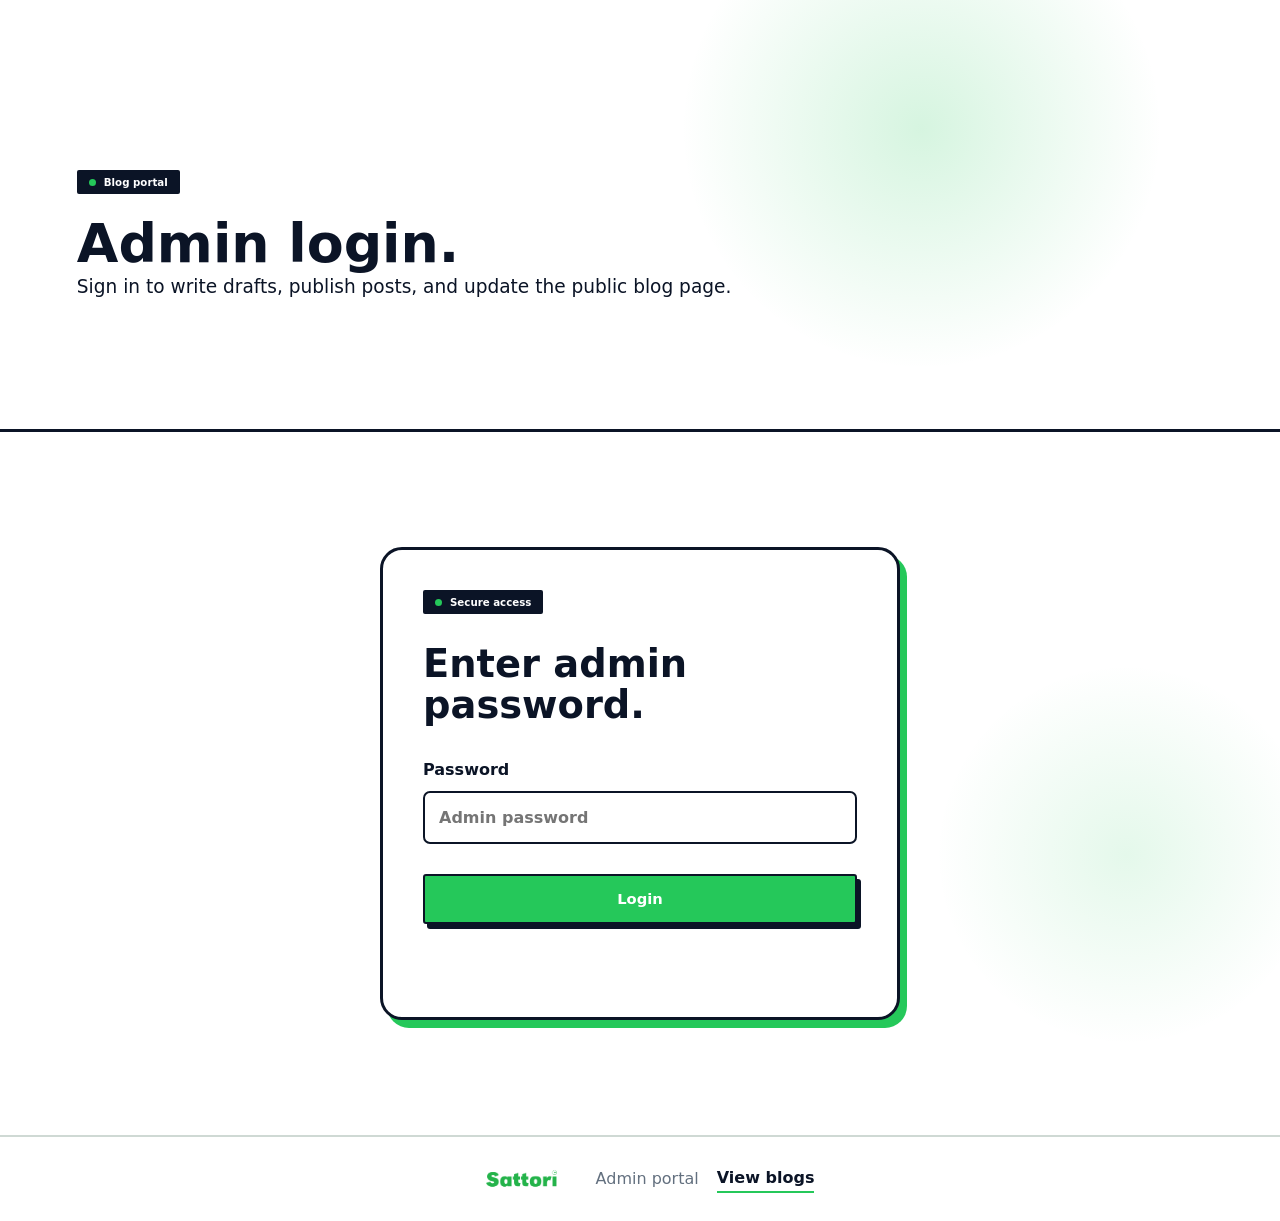
==== admin.html @ 93beddd1 "Add files via upload" ====
<!doctype html>
<html lang="en">
  <head>
    <meta charset="UTF-8" />
    <meta name="viewport" content="width=device-width, initial-scale=1.0" />
    <title>Blog admin | Sattori Brand Awakening</title>
    <meta
      name="description"
      content="Write, draft, and publish Sattori blog posts from a simple local admin portal."
    />
    <link rel="stylesheet" href="styles.css" />
  </head>
  <body>
    <main class="admin-main">
      <section class="page-hero admin-hero">
        <div>
          <p class="eyebrow">Blog portal</p>
          <h1>Admin login.</h1>
          <p>
            Sign in to write drafts, publish posts, and update the public blog page.
          </p>
        </div>
      </section>

      <section class="section admin-login-section" data-admin-login-panel>
        <form class="admin-login" data-admin-login-form>
          <span class="section-kicker">Secure access</span>
          <h2>Enter admin password.</h2>
          <label>
            <span>Password</span>
            <input name="password" type="password" placeholder="Admin password" autocomplete="current-password" required />
          </label>
          <button class="button primary" type="submit">Login</button>
          <p data-login-message aria-live="polite"></p>
        </form>
      </section>

      <section class="section admin-shell" data-admin-content hidden>
        <form class="admin-editor" data-blog-admin-form>
          <input type="hidden" name="id" />
          <div class="field-grid">
            <label>
              <span>Title</span>
              <input name="title" type="text" placeholder="Blog title" required />
            </label>
            <label>
              <span>Category</span>
              <select name="category" required>
                <option value="marketing">Marketing mastery</option>
                <option value="brand">Personal brand building</option>
                <option value="journal">Nidhi's journal entries</option>
              </select>
            </label>
          </div>
          <label>
            <span>Excerpt</span>
            <textarea name="excerpt" rows="4" placeholder="Short summary for the blog card" required></textarea>
          </label>
          <label>
            <span>Full blog</span>
            <textarea name="body" rows="9" placeholder="Write the full blog here. Use blank lines for paragraphs." required></textarea>
          </label>
          <div class="admin-actions">
            <button class="button secondary" type="submit" name="status" value="draft">Save draft</button>
            <button class="button primary" type="submit" name="status" value="published">Publish</button>
            <button class="text-link" type="button" data-blog-reset>Clear form</button>
          </div>
          <p data-admin-message aria-live="polite"></p>
        </form>

        <aside class="admin-panel">
          <div class="section-heading compact">
            <span class="section-kicker">Published and drafts</span>
            <h2>Manage posts.</h2>
            <p>Published posts appear on the public blog page. Drafts stay here until you publish them.</p>
            <button class="text-link" type="button" data-admin-logout>Logout</button>
          </div>
          <div class="admin-post-list" data-admin-posts></div>
        </aside>
      </section>
    </main>

    <footer class="admin-footer">
      <a class="brand-mark footer-brand" href="index.html" aria-label="Sattori home">
        <img src="assets/sattori-green-logo.png" alt="Sattori" />
      </a>
      <span>Admin portal</span>
      <a href="blogs.html">View blogs</a>
    </footer>

    <script src="script.js"></script>
  </body>
</html>
---- styles.css ----
:root {
  --green-950: #0b271d;
  --green-900: #123728;
  --green-800: #164734;
  --green-700: #1e5b43;
  --green-500: #4f8b65;
  --green-100: #e7f1e9;
  --sage: #f3f7f0;
  --white: #ffffff;
  --ink: #13231c;
  --muted: #63736b;
  --line: #dce8df;
  --gold: #b69b5f;
  --shadow: 0 24px 70px rgba(11, 39, 29, 0.13);
  --radius: 8px;
}

* {
  box-sizing: border-box;
}

[hidden] {
  display: none !important;
}

html {
  scroll-behavior: smooth;
}

body {
  margin: 0;
  font-family:
    Inter, ui-sans-serif, system-ui, -apple-system, BlinkMacSystemFont, "Segoe UI",
    sans-serif;
  color: var(--ink);
  background: var(--white);
  line-height: 1.6;
}

img,
svg {
  max-width: 100%;
}

a {
  color: inherit;
  text-decoration: none;
}

button,
input,
select,
textarea {
  font: inherit;
}

.site-header {
  position: sticky;
  top: 0;
  z-index: 20;
  display: flex;
  align-items: center;
  justify-content: space-between;
  min-height: 76px;
  padding: 14px clamp(20px, 5vw, 64px);
  background: rgba(255, 255, 255, 0.86);
  border-bottom: 1px solid rgba(220, 232, 223, 0.8);
  backdrop-filter: blur(18px);
}

.brand-mark {
  display: inline-flex;
  align-items: center;
  width: 172px;
  min-width: 172px;
}

.brand-mark img {
  display: block;
  width: 100%;
  height: auto;
}

.site-nav {
  display: flex;
  align-items: center;
  gap: 24px;
  color: var(--green-900);
  font-size: 0.95rem;
  font-weight: 650;
}

.site-nav a {
  padding: 8px 0;
}

.site-nav a[aria-current="page"] {
  color: var(--green-500);
}

.nav-cta {
  padding: 10px 16px !important;
  color: var(--white);
  background: var(--green-800);
  border-radius: var(--radius);
}

.menu-toggle {
  display: none;
  width: 42px;
  height: 42px;
  border: 1px solid var(--line);
  background: var(--white);
  border-radius: var(--radius);
}

.menu-toggle span {
  display: block;
  width: 18px;
  height: 2px;
  margin: 4px auto;
  background: var(--green-900);
}

.full-bleed {
  position: relative;
  min-height: calc(100vh - 76px);
  overflow: hidden;
}

.hero {
  display: grid;
  align-items: center;
  padding: clamp(72px, 10vw, 128px) clamp(20px, 6vw, 80px);
  color: var(--white);
}

.hero-media {
  position: absolute;
  inset: 0;
  z-index: -2;
  background:
    linear-gradient(90deg, rgba(11, 39, 29, 0.94), rgba(18, 55, 40, 0.7), rgba(18, 55, 40, 0.22)),
    url("https://images.unsplash.com/photo-1497366754035-f200968a6e72?auto=format&fit=crop&w=1800&q=85") center/cover;
}

.hero-media::after {
  content: "";
  position: absolute;
  inset: 0;
  background-image:
    linear-gradient(rgba(255, 255, 255, 0.06) 1px, transparent 1px),
    linear-gradient(90deg, rgba(255, 255, 255, 0.06) 1px, transparent 1px);
  background-size: 70px 70px;
  mask-image: linear-gradient(90deg, rgba(0, 0, 0, 0.8), transparent);
}

.hero-content {
  width: min(780px, 100%);
}

.eyebrow,
.section-kicker {
  display: inline-flex;
  color: var(--green-500);
  text-transform: uppercase;
  letter-spacing: 0.12em;
  font-size: 0.76rem;
  font-weight: 800;
}

.hero .eyebrow {
  color: #cde5d1;
}

h1,
h2,
h3,
p {
  margin-top: 0;
}

h1,
h2,
h3 {
  line-height: 1.05;
  letter-spacing: 0;
  color: var(--green-950);
}

.hero h1 {
  max-width: 820px;
  margin: 18px 0 22px;
  color: var(--white);
  font-size: clamp(3rem, 7vw, 7rem);
}

.hero-copy {
  max-width: 680px;
  color: #e6f1e8;
  font-size: clamp(1.08rem, 2vw, 1.35rem);
}

.hero-actions,
.button-row {
  display: flex;
  flex-wrap: wrap;
  gap: 12px;
  margin-top: 28px;
}

.button {
  display: inline-flex;
  align-items: center;
  justify-content: center;
  min-height: 46px;
  padding: 12px 18px;
  border: 1px solid transparent;
  border-radius: var(--radius);
  font-weight: 800;
  cursor: pointer;
  transition: transform 180ms ease, background 180ms ease, border-color 180ms ease;
}

.button:hover {
  transform: translateY(-2px);
}

.button.primary {
  color: var(--white);
  background: var(--green-800);
}

.hero .button.primary {
  background: #dfeedd;
  color: var(--green-950);
}

.button.secondary {
  color: var(--green-900);
  background: var(--white);
  border-color: var(--line);
}

.hero .button.secondary {
  color: var(--white);
  background: rgba(255, 255, 255, 0.08);
  border-color: rgba(255, 255, 255, 0.36);
}

.hero-card {
  position: absolute;
  right: clamp(20px, 6vw, 80px);
  bottom: clamp(20px, 6vw, 70px);
  width: min(320px, calc(100% - 40px));
  padding: 22px;
  color: var(--green-950);
  background: rgba(255, 255, 255, 0.9);
  border: 1px solid rgba(255, 255, 255, 0.72);
  border-radius: var(--radius);
  box-shadow: var(--shadow);
}

.nsm-lockup {
  display: flex;
  gap: 6px;
  font-size: 2.8rem;
  font-weight: 900;
  letter-spacing: 0;
}

.highlight-s {
  color: var(--green-500);
  font-family: Georgia, serif;
}

.hero-card p {
  margin: 8px 0 4px;
  font-weight: 800;
}

.hero-card small {
  color: var(--muted);
}

.section {
  padding: clamp(70px, 9vw, 118px) clamp(20px, 6vw, 80px);
}

.muted {
  background: var(--sage);
}

.two-column {
  display: grid;
  grid-template-columns: minmax(0, 0.9fr) minmax(0, 1.1fr);
  gap: clamp(32px, 6vw, 86px);
  align-items: start;
}

.section h2,
.page-hero h1 {
  margin: 12px 0 0;
  font-size: clamp(2.2rem, 4.8vw, 4.7rem);
}

.rich-copy {
  color: #31483d;
  font-size: 1.08rem;
}

.section-heading {
  width: min(870px, 100%);
  margin-bottom: 36px;
}

.section-heading.compact {
  width: min(760px, 100%);
}

.section-heading p {
  color: var(--muted);
  font-size: 1.08rem;
}

.pillar-grid,
.audience-grid,
.blog-grid,
.experience-grid,
.format-grid {
  display: grid;
  grid-template-columns: repeat(4, minmax(0, 1fr));
  gap: 16px;
}

.pillar,
.blog-card,
.experience-grid article,
.format-grid article,
.article-card {
  padding: 24px;
  background: var(--white);
  border: 1px solid var(--line);
  border-radius: var(--radius);
  box-shadow: 0 10px 32px rgba(11, 39, 29, 0.05);
}

.pillar span,
.service-row span {
  color: var(--gold);
  font-weight: 900;
}

.pillar h3,
.experience-grid h3,
.blog-card h3 {
  margin: 18px 0 10px;
  font-size: 1.35rem;
}

.pillar p,
.blog-card p,
.experience-grid p,
.article-card p,
.format-grid p,
.service-row p,
.service-row li {
  color: var(--muted);
}

.audience-grid {
  grid-template-columns: repeat(3, minmax(0, 1fr));
}

.audience-card {
  min-height: 142px;
  padding: 20px;
  text-align: left;
  color: var(--green-950);
  background: var(--white);
  border: 1px solid var(--line);
  border-radius: var(--radius);
  cursor: pointer;
}

.audience-card strong,
.audience-card span {
  display: block;
}

.audience-card span {
  margin-top: 10px;
  color: var(--muted);
}

.audience-card.active {
  color: var(--white);
  background: var(--green-800);
  border-color: var(--green-800);
}

.audience-card.active span {
  color: #dcece1;
}

.audience-detail {
  margin-top: 20px;
  padding: 28px;
  color: var(--white);
  background: var(--green-950);
  border-radius: var(--radius);
}

.audience-detail h3 {
  margin: 10px 0 0;
  color: var(--white);
  font-size: clamp(1.5rem, 3vw, 2.5rem);
}

.workshop-section {
  background: linear-gradient(180deg, var(--white), var(--sage));
}

.workshop-panel {
  display: grid;
  grid-template-columns: minmax(0, 0.9fr) minmax(0, 1.1fr);
  gap: 34px;
  padding: clamp(28px, 5vw, 54px);
  background: var(--green-950);
  border-radius: var(--radius);
  box-shadow: var(--shadow);
}

.workshop-panel h2,
.workshop-panel h3,
.workshop-panel p,
.workshop-panel li,
.workshop-panel blockquote {
  color: var(--white);
}

.workshop-panel blockquote {
  margin: 28px 0 0;
  padding-left: 18px;
  border-left: 4px solid var(--gold);
  font-size: 1.55rem;
  font-family: Georgia, serif;
}

.learn-list ul {
  padding-left: 20px;
}

.format-tabs {
  display: flex;
  flex-wrap: wrap;
  gap: 10px;
  margin-top: 22px;
}

.format-tab,
.filter,
.text-link {
  border: 1px solid var(--line);
  color: var(--green-900);
  background: var(--white);
  border-radius: var(--radius);
  cursor: pointer;
  font-weight: 800;
}

.format-tab,
.filter {
  padding: 10px 15px;
}

.format-tab.active,
.filter.active {
  color: var(--white);
  background: var(--green-800);
  border-color: var(--green-800);
}

.format-copy {
  display: flex;
  gap: 16px;
  margin-top: 14px;
  padding: 18px;
  background: var(--white);
  border: 1px solid var(--line);
  border-radius: var(--radius);
}

.proof-stack p {
  margin: 0 0 12px;
  padding: 18px;
  background: var(--white);
  border-left: 4px solid var(--green-500);
  border-radius: var(--radius);
  box-shadow: 0 10px 28px rgba(11, 39, 29, 0.05);
}

.founder-section {
  display: grid;
  grid-template-columns: minmax(280px, 0.85fr) minmax(0, 1.15fr);
  gap: clamp(32px, 6vw, 80px);
  align-items: center;
}

.founder-image {
  min-height: 620px;
  margin: 0;
  overflow: hidden;
  background: var(--green-100);
  border-radius: var(--radius);
  box-shadow: var(--shadow);
}

.founder-image img {
  display: block;
  width: 100%;
  height: 620px;
  object-fit: cover;
  object-position: center 28%;
}

.founder-copy p {
  color: var(--muted);
  font-size: 1.05rem;
}

.stat-grid {
  display: grid;
  grid-template-columns: repeat(2, minmax(0, 1fr));
  gap: 12px;
  margin-top: 26px;
}

.stat-grid span {
  padding: 18px;
  background: var(--sage);
  border: 1px solid var(--line);
  border-radius: var(--radius);
}

.stat-grid strong {
  display: block;
  color: var(--green-800);
  font-size: 1.55rem;
}

.logo-strip {
  display: flex;
  flex-wrap: wrap;
  gap: 12px;
}

.logo-strip span {
  flex: 1 1 120px;
  display: grid;
  place-items: center;
  min-height: 76px;
  color: var(--green-900);
  background: var(--sage);
  border: 1px solid var(--line);
  border-radius: var(--radius);
  font-weight: 900;
}

.testimonial-marquee {
  overflow: hidden;
  margin-top: 24px;
  border: 1px solid var(--line);
  border-radius: var(--radius);
}

.testimonial-track {
  display: flex;
  width: max-content;
  animation: marquee 26s linear infinite;
}

.testimonial-track blockquote {
  width: min(520px, 86vw);
  margin: 0;
  padding: 24px;
  color: var(--green-950);
  border-right: 1px solid var(--line);
}

.testimonial-track cite {
  display: block;
  margin-top: 10px;
  color: var(--muted);
  font-style: normal;
}

@keyframes marquee {
  from {
    transform: translateX(0);
  }
  to {
    transform: translateX(-50%);
  }
}

.experience-grid {
  grid-template-columns: repeat(3, minmax(0, 1fr));
}

.experience-grid article span {
  font-size: 1.7rem;
}

.center-action {
  display: flex;
  justify-content: center;
  margin-top: 26px;
}

.community-cta,
.writer-corner,
.newsletter-band {
  display: flex;
  align-items: center;
  justify-content: space-between;
  gap: 28px;
  background: var(--green-950);
  color: var(--white);
}

.community-cta h2,
.community-cta p,
.writer-corner h2,
.writer-corner p,
.newsletter-band h2,
.newsletter-band p {
  color: var(--white);
}

.blog-grid {
  grid-template-columns: repeat(3, minmax(0, 1fr));
}

.blog-card span,
.article-card span {
  color: var(--green-500);
  font-size: 0.78rem;
  font-weight: 900;
  text-transform: uppercase;
  letter-spacing: 0.08em;
}

.site-footer {
  padding: 54px clamp(20px, 6vw, 80px) 28px;
  color: #dcece1;
  background: var(--green-950);
}

.footer-newsletter {
  display: grid;
  grid-template-columns: 0.8fr 1.2fr;
  gap: 24px;
  align-items: center;
  margin-bottom: 42px;
  padding-bottom: 36px;
  border-bottom: 1px solid rgba(255, 255, 255, 0.18);
}

.footer-newsletter h2 {
  color: var(--white);
  font-size: clamp(2rem, 4vw, 3.8rem);
}

form {
  display: grid;
  gap: 12px;
}

input,
select,
textarea {
  width: 100%;
  min-height: 48px;
  padding: 12px 14px;
  color: var(--green-950);
  background: var(--white);
  border: 1px solid var(--line);
  border-radius: var(--radius);
}

textarea {
  min-height: 140px;
  resize: vertical;
}

.footer-grid {
  display: grid;
  grid-template-columns: 1.4fr repeat(3, 1fr);
  gap: 32px;
}

.footer-grid h3,
.footer-grid strong {
  color: var(--white);
}

.footer-grid a,
.footer-grid p {
  display: block;
  margin-bottom: 9px;
  color: #dcece1;
}

.footer-brand {
  display: inline-flex;
  padding: 8px 10px;
  background: var(--white);
  border-radius: var(--radius);
}

.footer-bottom {
  display: flex;
  justify-content: space-between;
  gap: 18px;
  margin-top: 38px;
  padding-top: 20px;
  border-top: 1px solid rgba(255, 255, 255, 0.18);
  color: #bed4c5;
  font-size: 0.9rem;
}

.page-hero {
  min-height: 68vh;
  display: grid;
  align-items: end;
  padding: clamp(90px, 12vw, 150px) clamp(20px, 6vw, 80px) clamp(54px, 8vw, 90px);
  background:
    linear-gradient(90deg, rgba(11, 39, 29, 0.92), rgba(11, 39, 29, 0.5)),
    url("https://images.unsplash.com/photo-1551836022-d5d88e9218df?auto=format&fit=crop&w=1800&q=85") center/cover;
}

.blogs-hero {
  background:
    linear-gradient(90deg, rgba(11, 39, 29, 0.92), rgba(11, 39, 29, 0.52)),
    url("https://images.unsplash.com/photo-1499750310107-5fef28a66643?auto=format&fit=crop&w=1800&q=85") center/cover;
}

.page-hero > div {
  width: min(960px, 100%);
}

.page-hero h1,
.page-hero p {
  color: var(--white);
}

.page-hero p:not(.eyebrow) {
  max-width: 760px;
  font-size: 1.16rem;
}

.service-stack {
  display: grid;
  gap: 18px;
}

.service-row {
  display: grid;
  grid-template-columns: minmax(220px, 0.8fr) minmax(0, 1.2fr);
  gap: 28px;
  padding: 28px;
  border: 1px solid var(--line);
  border-radius: var(--radius);
}

.service-row h3 {
  margin-top: 10px;
  font-size: clamp(1.6rem, 3vw, 2.4rem);
}

.format-grid {
  grid-template-columns: repeat(4, minmax(0, 1fr));
}

.recommendation-slider {
  position: relative;
  min-height: 270px;
  overflow: hidden;
  background: var(--sage);
  border: 1px solid var(--line);
  border-radius: var(--radius);
}

.recommendation {
  position: absolute;
  inset: 0;
  display: grid;
  align-content: center;
  padding: clamp(24px, 5vw, 54px);
  opacity: 0;
  transform: translateX(20px);
  transition: opacity 240ms ease, transform 240ms ease;
}

.recommendation.active {
  opacity: 1;
  transform: translateX(0);
}

.recommendation p {
  max-width: 900px;
  font-size: clamp(1.3rem, 3vw, 2.3rem);
  line-height: 1.22;
  color: var(--green-950);
  font-family: Georgia, serif;
}

.recommendation strong,
.recommendation span {
  display: block;
}

.recommendation span {
  color: var(--muted);
}

.slider-controls {
  position: absolute;
  right: 18px;
  bottom: 18px;
  display: flex;
  gap: 8px;
}

.slider-controls button {
  width: 42px;
  aspect-ratio: 1;
  border: 1px solid var(--line);
  color: var(--green-900);
  background: var(--white);
  border-radius: 50%;
  cursor: pointer;
  font-size: 1.6rem;
}

.contact-panel {
  display: grid;
  grid-template-columns: minmax(0, 0.85fr) minmax(0, 1.15fr);
  gap: 34px;
}

.contact-form {
  padding: 26px;
  background: var(--sage);
  border: 1px solid var(--line);
  border-radius: var(--radius);
}

.contact-form label {
  display: grid;
  gap: 7px;
  color: var(--green-900);
  font-weight: 800;
}

.blog-controls {
  padding-bottom: 0;
}

.filter-row {
  display: flex;
  flex-wrap: wrap;
  gap: 10px;
}

.article-list {
  display: grid;
  gap: 18px;
}

.article-card {
  padding: clamp(24px, 4vw, 42px);
}

.article-card h2 {
  margin: 10px 0 14px;
  font-size: clamp(1.8rem, 3.6vw, 3.2rem);
}

.text-link {
  padding: 10px 0;
  border: 0;
  border-bottom: 2px solid var(--green-500);
  border-radius: 0;
}

.article-more {
  display: none;
  margin-top: 18px;
}

.article-card.expanded .article-more {
  display: block;
}

.article-card.hidden {
  display: none;
}

.newsletter-band {
  display: grid;
  grid-template-columns: 0.9fr 1.1fr;
}

.reveal {
  opacity: 0;
  transform: translateY(18px);
  transition: opacity 500ms ease, transform 500ms ease;
}

.reveal.is-visible {
  opacity: 1;
  transform: translateY(0);
}

@media (max-width: 980px) {
  .site-nav {
    position: fixed;
    inset: 76px 14px auto;
    display: none;
    flex-direction: column;
    align-items: stretch;
    padding: 18px;
    background: var(--white);
    border: 1px solid var(--line);
    border-radius: var(--radius);
    box-shadow: var(--shadow);
  }

  .site-nav.open {
    display: flex;
  }

  .menu-toggle {
    display: block;
  }

  .hero-card {
    position: static;
    margin-top: 42px;
  }

  .two-column,
  .workshop-panel,
  .founder-section,
  .service-row,
  .contact-panel,
  .footer-newsletter,
  .newsletter-band {
    grid-template-columns: 1fr;
  }

  .pillar-grid,
  .audience-grid,
  .blog-grid,
  .experience-grid,
  .format-grid,
  .footer-grid {
    grid-template-columns: repeat(2, minmax(0, 1fr));
  }

  .founder-image {
    min-height: 440px;
  }

  .founder-image img {
    height: 440px;
  }
}

@media (max-width: 640px) {
  .hero h1 {
    font-size: clamp(2.7rem, 15vw, 4.4rem);
  }

  .section h2,
  .page-hero h1 {
    font-size: clamp(2rem, 11vw, 3.2rem);
  }

  .pillar-grid,
  .audience-grid,
  .blog-grid,
  .experience-grid,
  .format-grid,
  .footer-grid,
  .stat-grid {
    grid-template-columns: 1fr;
  }

  .community-cta,
  .writer-corner {
    align-items: flex-start;
    flex-direction: column;
  }

  .footer-bottom,
  .format-copy {
    flex-direction: column;
  }

  .button {
    width: 100%;
  }

  .hero-actions,
  .button-row {
    width: 100%;
  }
}

/* Sattori reference theme */
:root {
  --green-950: #071223;
  --green-900: #0b1426;
  --green-800: #22b84a;
  --green-700: #18a840;
  --green-500: #25c85a;
  --green-100: #e9fbef;
  --sage: #effbf3;
  --ink: #0b1426;
  --muted: #63707f;
  --line: #cfd9d4;
  --gold: #25c85a;
  --shadow: 10px 12px 0 rgba(34, 184, 74, 0.92);
  --radius: 22px;
}

body {
  background:
    radial-gradient(circle at 7% 26%, rgba(255, 220, 72, 0.18), transparent 95px),
    radial-gradient(circle at 93% 18%, rgba(37, 200, 90, 0.12), transparent 150px),
    radial-gradient(circle at 88% 70%, rgba(37, 200, 90, 0.12), transparent 190px),
    #fff;
}

.site-header {
  min-height: 58px;
  padding: 8px clamp(18px, 7vw, 110px);
  background: rgba(255, 255, 255, 0.94);
  border-bottom: 1px solid #e8eee9;
}

.brand-mark {
  width: 118px;
  min-width: 118px;
}

.site-nav {
  gap: 22px;
  color: var(--ink);
  font-size: 0.86rem;
  font-weight: 750;
  text-transform: none;
}

.quick-path {
  display: grid;
  grid-template-columns: repeat(2, minmax(0, 1fr));
  gap: 18px;
  padding: 0 clamp(20px, 9vw, 150px) clamp(48px, 7vw, 84px);
  background: #fff;
}

.quick-path article,
.masterclass-cards article {
  padding: 26px;
  background: #fff;
  border: 4px solid var(--ink);
  border-radius: 24px;
  box-shadow: 8px 9px 0 var(--green-500);
}

.quick-path .dark {
  color: #fff;
  background: var(--ink);
}

.quick-path span,
.masterclass-cards span {
  display: inline-flex;
  padding: 7px 10px;
  color: #fff;
  background: var(--green-500);
  border-radius: 999px;
  font-size: 0.68rem;
  font-weight: 950;
}

.quick-path h3,
.masterclass-cards h3 {
  margin: 16px 0 10px;
  font-size: clamp(1.4rem, 2.5vw, 2.2rem);
}

.quick-path .dark h3,
.quick-path .dark p {
  color: #fff;
}

.logo-ticker {
  display: grid;
  grid-template-columns: repeat(6, minmax(0, 1fr));
  gap: 12px;
  padding: 24px clamp(20px, 9vw, 150px) 58px;
  color: var(--muted);
  background: #fff;
  border-bottom: 1px solid #e8eee9;
}

.logo-ticker span {
  display: grid;
  place-items: center;
  min-height: 96px;
  padding: 12px;
  text-align: center;
  font-weight: 900;
  background: #fff;
  border: 1px solid #e8eee9;
  border-radius: 14px;
}

.logo-ticker img {
  display: block;
  max-width: 150px;
  max-height: 58px;
  object-fit: contain;
}

.logo-ticker strong {
  display: block;
  margin-top: 8px;
  color: var(--muted);
  font-size: 0.72rem;
  line-height: 1.1;
}

.masterclass-cards {
  display: grid;
  grid-template-columns: repeat(3, minmax(0, 1fr));
  gap: 16px;
  margin: 0 0 28px;
}

.nav-cta,
.button.primary {
  color: #fff;
  background: var(--green-500);
  border: 2px solid var(--ink);
  box-shadow: 4px 5px 0 var(--ink);
}

.button.secondary {
  color: var(--ink);
  background: #fff;
  border: 2px solid var(--ink);
  box-shadow: 4px 5px 0 var(--green-500);
}

.button {
  min-height: 42px;
  padding: 11px 18px;
  border-radius: 3px;
  font-size: 0.92rem;
  text-transform: none;
  letter-spacing: 0;
}

.button:hover {
  transform: translate(-1px, -2px);
}

.hero {
  min-height: calc(100vh - 58px);
  grid-template-columns: minmax(0, 1fr) minmax(280px, 430px);
  gap: clamp(30px, 6vw, 86px);
  align-items: center;
  padding: clamp(58px, 9vw, 110px) clamp(20px, 9vw, 150px) clamp(60px, 8vw, 96px);
  color: var(--ink);
}

.hero-media {
  background:
    radial-gradient(circle at 72% 28%, rgba(37, 200, 90, 0.18), transparent 230px),
    radial-gradient(circle at 5% 70%, rgba(255, 221, 88, 0.16), transparent 130px),
    #fff;
}

.hero-media::after {
  display: none;
}

.hero-content {
  width: min(640px, 100%);
}

.eyebrow,
.section-kicker {
  align-items: center;
  gap: 8px;
  width: fit-content;
  padding: 7px 12px;
  color: #fff;
  background: var(--ink);
  border-radius: 2px;
  font-size: 0.64rem;
  line-height: 1;
  letter-spacing: 0;
  text-transform: none;
}

.eyebrow::before,
.section-kicker::before {
  content: "";
  width: 7px;
  aspect-ratio: 1;
  background: var(--green-500);
  border-radius: 50%;
}

.hero .eyebrow {
  color: #fff;
}

h1,
h2,
h3 {
  color: var(--ink);
  font-weight: 850;
  letter-spacing: 0;
  text-transform: none;
}

p {
  font-size: clamp(1rem, 0.4vw + 0.92rem, 1.12rem);
  line-height: 1.65;
}

.hero h1 {
  max-width: 620px;
  margin: 18px 0 18px;
  color: var(--ink);
  font-size: clamp(3.4rem, 7vw, 6.4rem);
  line-height: 0.96;
}

.hero h1 span,
.section h2 em,
.page-hero h1 span {
  display: inline-block;
  color: var(--green-500);
  font-style: italic;
}

.hero-copy {
  max-width: 560px;
  color: var(--muted);
  font-size: clamp(1.08rem, 0.7vw + 0.95rem, 1.28rem);
  line-height: 1.58;
}

.hero .button.primary {
  color: #fff;
  background: var(--ink);
}

.hero .button.secondary {
  color: var(--ink);
  background: #fff;
  border-color: var(--ink);
}

.hero-card {
  position: relative;
  right: auto;
  bottom: auto;
  width: min(420px, 100%);
  min-height: 520px;
  justify-self: end;
  align-self: center;
  padding: 0;
  overflow: hidden;
  color: #fff;
  background:
    radial-gradient(circle at 52% 35%, rgba(255, 255, 255, 0.95) 0 8%, rgba(37, 200, 90, 0.46) 9% 17%, transparent 18%),
    radial-gradient(circle at 52% 35%, rgba(37, 200, 90, 0.32), transparent 42%),
    linear-gradient(135deg, #fff 0 31%, #eafbf0 31% 47%, #25c85a 47% 49%, #071223 49% 100%);
  border: 6px solid var(--ink);
  border-radius: 24px;
  box-shadow: var(--shadow);
}

.hero-card::before {
  content: "BRAND AWAKENING";
  position: absolute;
  left: 18px;
  bottom: 76px;
  padding: 8px 12px;
  color: #fff;
  background: var(--green-500);
  border-radius: 2px;
  font-size: 0.64rem;
  font-weight: 950;
  letter-spacing: 0.02em;
}

.hero-card::after {
  content: "CLARITY OVER NOISE";
  position: absolute;
  right: 20px;
  top: 22px;
  width: min-content;
  color: var(--ink);
  font-size: clamp(2.8rem, 5vw, 4.7rem);
  font-weight: 950;
  line-height: 0.88;
  text-transform: uppercase;
}

.nsm-lockup {
  position: absolute;
  left: 18px;
  bottom: 24px;
  max-width: 270px;
  font-size: 2.15rem;
  line-height: 1;
  text-transform: uppercase;
}

.awakening-copy span,
.highlight-s {
  color: var(--green-500);
  font-family: inherit;
}

.hero-card p,
.hero-card small {
  display: none;
}

.section {
  padding: clamp(66px, 9vw, 124px) clamp(20px, 9vw, 150px);
}

.intro-section,
.trust-section,
.insights-preview {
  background: #fff;
}

.muted,
.workshop-section,
.experiences-section,
.blog-controls {
  background: var(--sage);
}

.section h2,
.page-hero h1 {
  font-size: clamp(2.1rem, 4.2vw, 4.3rem);
  line-height: 1.04;
}

.rich-copy,
.founder-copy p,
.section-heading p {
  color: var(--muted);
  line-height: 1.65;
}

.pillar,
.blog-card,
.experience-grid article,
.format-grid article,
.article-card,
.audience-card,
.format-copy,
.proof-stack p,
.service-row,
.contact-form,
.recommendation-slider {
  border: 3px solid var(--ink);
  border-radius: var(--radius);
  box-shadow: 7px 8px 0 var(--green-500);
}

.pillar,
.blog-card,
.experience-grid article,
.format-grid article,
.article-card {
  background: #fff;
}

.pillar:nth-child(even),
.blog-card:nth-child(even),
.experience-grid article:nth-child(even),
.format-grid article:nth-child(even) {
  color: #fff;
  background: var(--ink);
}

.pillar:nth-child(even) h3,
.pillar:nth-child(even) p,
.blog-card:nth-child(even) h3,
.blog-card:nth-child(even) p,
.experience-grid article:nth-child(even) h3,
.experience-grid article:nth-child(even) p,
.format-grid article:nth-child(even) strong,
.format-grid article:nth-child(even) p {
  color: #fff;
}

.pillar span,
.service-row span,
.blog-card span,
.article-card span {
  color: var(--green-500);
}

.audience-card {
  min-height: 150px;
  background: #fff;
  box-shadow: none;
}

.audience-card.active,
.format-tab.active,
.filter.active {
  color: #fff;
  background: var(--ink);
  border-color: var(--ink);
  box-shadow: 5px 6px 0 var(--green-500);
}

.audience-detail,
.workshop-panel,
.community-cta,
.writer-corner,
.newsletter-band,
.site-footer {
  background:
    radial-gradient(circle at 92% 5%, rgba(37, 200, 90, 0.22), transparent 180px),
    var(--ink);
}

.audience-detail,
.workshop-panel {
  border: 3px solid var(--ink);
  box-shadow: 8px 9px 0 var(--green-500);
}

.workshop-panel blockquote {
  color: #fff;
  border-left-color: var(--green-500);
}

.format-tab,
.filter {
  border: 2px solid var(--ink);
  border-radius: 3px;
  color: var(--ink);
  text-transform: uppercase;
  font-size: 0.74rem;
}

.proof-stack p {
  border-left: 0;
}

.founder-image {
  min-height: 610px;
  border: 5px solid var(--ink);
  border-radius: 24px;
  box-shadow: 10px 12px 0 var(--green-500);
}

.stat-grid span,
.logo-strip span {
  background: var(--green-100);
  border: 2px solid #bcecca;
  border-radius: 16px;
}

.testimonial-marquee {
  border-block: 3px solid var(--ink);
  border-inline: 0;
  border-radius: 0;
  background: #fff;
}

.testimonial-track blockquote {
  border-right: 3px solid var(--ink);
}

.community-cta {
  text-align: center;
}

.community-cta,
.writer-corner,
.newsletter-band {
  border-radius: 0;
}

.site-footer {
  color: #d7dee7;
}

.footer-brand {
  width: 130px;
  min-width: 130px;
  padding: 7px 9px;
}

.footer-grid a,
.footer-grid p,
.footer-bottom {
  color: #d7dee7;
}

.page-hero {
  min-height: 74vh;
  align-items: center;
  background:
    radial-gradient(circle at 72% 30%, rgba(37, 200, 90, 0.19), transparent 240px),
    #fff;
  border-bottom: 3px solid var(--ink);
}

.page-hero h1,
.page-hero p {
  color: var(--ink);
}

.page-hero .eyebrow {
  color: #fff;
}

.service-row {
  background: #fff;
}

.recommendation-slider {
  background: #fff;
}

.recommendation p {
  color: var(--ink);
  font-family: inherit;
  font-weight: 750;
  text-transform: none;
}

.slider-controls button {
  border: 2px solid var(--ink);
  color: var(--ink);
  background: var(--green-500);
}

.contact-panel {
  background: #fff;
}

.contact-form {
  background: var(--sage);
}

input,
select,
textarea {
  border: 2px solid var(--ink);
  border-radius: 7px;
}

.text-link {
  color: var(--ink);
  border-bottom: 3px solid var(--green-500);
}

@media (max-width: 980px) {
  .brand-mark {
    width: 112px;
    min-width: 112px;
  }

  .hero {
    grid-template-columns: 1fr;
  }

  .quick-path,
  .masterclass-cards,
  .logo-ticker {
    grid-template-columns: repeat(2, minmax(0, 1fr));
  }

  .hero-card {
    justify-self: start;
    min-height: 440px;
  }

  .site-nav {
    background: #fff;
    border: 3px solid var(--ink);
  }
}

@media (max-width: 640px) {
  .site-header {
    padding-inline: 16px;
  }

  .hero h1 {
    font-size: clamp(3rem, 14vw, 4.4rem);
  }

  .hero-card {
    width: 100%;
    min-height: 390px;
  }

  .quick-path,
  .masterclass-cards,
  .logo-ticker {
    grid-template-columns: 1fr;
  }

  .section h2,
  .page-hero h1 {
    font-size: clamp(2rem, 9vw, 3.1rem);
  }
}

/* Header sizing */
.site-header {
  min-height: 100px;
}

.brand-mark {
  width: 160px;
  min-width: 160px;
}

@media (max-width: 980px) {
  .site-nav {
    inset: 100px 14px auto;
  }
}

/* App-style homepage preview */
.app-preview {
  display: grid;
  grid-template-rows: auto 1fr auto auto auto;
  gap: 16px;
  padding: 22px;
  background:
    radial-gradient(circle at 50% 38%, rgba(255, 255, 255, 0.98) 0 10%, rgba(37, 200, 90, 0.38) 11% 24%, transparent 25%),
    radial-gradient(circle at 50% 38%, rgba(37, 200, 90, 0.25), transparent 44%),
    linear-gradient(145deg, #ffffff 0 34%, #eafbf0 34% 52%, #25c85a 52% 54%, #071223 54% 100%);
}

.founder-hero-card {
  padding: 0;
  background: var(--green-100);
}

.founder-hero-card::before,
.founder-hero-card::after {
  display: none;
}

.founder-hero-card img {
  display: block;
  width: 100%;
  height: 100%;
  min-height: 520px;
  object-fit: cover;
  object-position: center 28%;
}

.founder-hero-label {
  position: absolute;
  left: 18px;
  right: 18px;
  bottom: 18px;
  padding: 14px;
  color: #fff;
  background: var(--ink);
  border: 2px solid var(--green-500);
  border-radius: 12px;
  box-shadow: 5px 6px 0 var(--green-500);
}

.founder-hero-label span,
.founder-hero-label strong {
  display: block;
}

.founder-hero-label span {
  color: var(--green-500);
  font-size: 0.68rem;
  font-weight: 950;
  text-transform: none;
}

.founder-hero-label strong {
  margin-top: 4px;
  font-size: 1.45rem;
  line-height: 1;
  text-transform: none;
}

.app-preview::after {
  content: "";
}

.preview-top,
.preview-score,
.preview-modules,
.clarity-orb,
.app-preview .nsm-lockup {
  position: relative;
  z-index: 2;
}

.preview-top {
  display: flex;
  align-items: start;
  justify-content: space-between;
  gap: 14px;
  color: var(--ink);
}

.preview-top span,
.preview-score span {
  padding: 7px 10px;
  color: #fff;
  background: var(--green-500);
  border: 2px solid var(--ink);
  border-radius: 999px;
  font-size: 0.62rem;
  font-weight: 950;
  text-transform: uppercase;
}

.preview-top strong {
  max-width: 150px;
  font-size: 1.15rem;
  line-height: 1;
  text-align: right;
  text-transform: uppercase;
}

.clarity-orb {
  place-self: center;
  width: min(190px, 50vw);
  aspect-ratio: 1;
  border: 3px solid var(--ink);
  border-radius: 50%;
  background:
    radial-gradient(circle at 50% 50%, #fff 0 18%, #25c85a 19% 28%, #eafbf0 29% 45%, transparent 46%),
    repeating-conic-gradient(from 0deg, rgba(7, 18, 35, 0.92) 0 8deg, transparent 8deg 18deg);
  box-shadow: 0 0 0 14px rgba(37, 200, 90, 0.12);
}

.preview-score {
  display: flex;
  align-items: end;
  justify-content: space-between;
}

.preview-score strong {
  color: #fff;
  font-size: 3.5rem;
  line-height: 0.8;
}

.preview-modules {
  display: grid;
  grid-template-columns: repeat(2, minmax(0, 1fr));
  gap: 8px;
}

.preview-modules span {
  padding: 10px;
  color: var(--ink);
  background: #fff;
  border: 2px solid var(--ink);
  border-radius: 7px;
  font-size: 0.68rem;
  font-weight: 950;
  text-transform: uppercase;
}

.app-preview .nsm-lockup {
  left: auto;
  bottom: auto;
  color: #fff;
}

.impact-dashboard {
  display: grid;
  grid-template-columns: repeat(3, minmax(0, 1fr));
  gap: 16px;
  margin-bottom: 24px;
}

.impact-dashboard article {
  padding: 24px;
  color: var(--ink);
  background: var(--green-100);
  border: 3px solid var(--ink);
  border-radius: var(--radius);
  box-shadow: 7px 8px 0 var(--green-500);
}

.impact-dashboard strong {
  display: block;
  color: var(--green-500);
  font-size: clamp(2.6rem, 5vw, 4.8rem);
  line-height: 0.9;
}

.impact-dashboard span {
  display: block;
  margin-top: 12px;
  color: var(--muted);
}

.admin-main {
  min-height: calc(100vh - 86px);
}

.admin-hero {
  min-height: 48vh;
}

.admin-footer {
  display: flex;
  flex-wrap: wrap;
  align-items: center;
  justify-content: center;
  gap: 14px 18px;
  min-height: 86px;
  padding: 18px clamp(20px, 5vw, 64px);
  color: var(--muted);
  background: #fff;
  border-top: 2px solid var(--line);
}

.admin-footer .footer-brand {
  width: 112px;
  min-width: 112px;
}

.admin-footer a:not(.brand-mark) {
  color: var(--ink);
  font-weight: 800;
  border-bottom: 2px solid var(--green-500);
}

.admin-login-section {
  display: grid;
  place-items: center;
}

.admin-login {
  width: min(520px, 100%);
  padding: clamp(24px, 4vw, 40px);
  background: #fff;
  border: 3px solid var(--ink);
  border-radius: var(--radius);
  box-shadow: 7px 8px 0 var(--green-500);
}

.admin-login h2 {
  margin: 18px 0 20px;
  font-size: clamp(1.8rem, 3vw, 2.8rem);
  line-height: 1.05;
}

.admin-login label {
  display: grid;
  gap: 8px;
  margin-bottom: 18px;
  font-weight: 800;
}

.admin-login [data-login-message] {
  min-height: 1.5em;
  margin: 14px 0 0;
  color: #b42318;
}

.admin-shell {
  display: grid;
  grid-template-columns: minmax(0, 1.05fr) minmax(320px, 0.95fr);
  gap: clamp(24px, 4vw, 52px);
  align-items: start;
}

.admin-editor,
.admin-panel,
.admin-post {
  border: 3px solid var(--ink);
  border-radius: var(--radius);
  box-shadow: 7px 8px 0 var(--green-500);
}

.admin-editor,
.admin-panel {
  padding: clamp(22px, 3vw, 34px);
  background: #fff;
}

.field-grid {
  display: grid;
  grid-template-columns: repeat(2, minmax(0, 1fr));
  gap: 16px;
}

.admin-editor label {
  display: grid;
  gap: 8px;
  margin-bottom: 16px;
  color: var(--ink);
  font-weight: 800;
}

.admin-editor label span {
  font-size: 0.92rem;
}

.admin-editor textarea {
  resize: vertical;
}

.admin-actions,
.admin-post-actions {
  display: flex;
  flex-wrap: wrap;
  gap: 12px;
  align-items: center;
}

.admin-post-list {
  display: grid;
  gap: 18px;
}

.admin-post {
  display: grid;
  gap: 18px;
  padding: 20px;
  background: var(--sage);
  box-shadow: 5px 6px 0 var(--green-500);
}

.admin-post span {
  display: block;
  margin-bottom: 8px;
  color: var(--green-500);
  font-size: 0.82rem;
  font-weight: 850;
}

.admin-post h3 {
  margin-bottom: 8px;
  font-size: clamp(1.25rem, 1.4vw, 1.7rem);
  line-height: 1.15;
}

.admin-post p,
.admin-empty,
[data-admin-message] {
  color: var(--muted);
}

.danger-link {
  color: #b42318;
}

.live-posts {
  display: contents;
}

@media (max-width: 980px) {
  .impact-dashboard {
    grid-template-columns: repeat(2, minmax(0, 1fr));
  }

  .admin-shell,
  .field-grid {
    grid-template-columns: 1fr;
  }
}

@media (max-width: 640px) {
  .app-preview {
    min-height: 500px;
  }

  .founder-hero-card img {
    min-height: 500px;
  }

  .impact-dashboard {
    grid-template-columns: 1fr;
  }
}
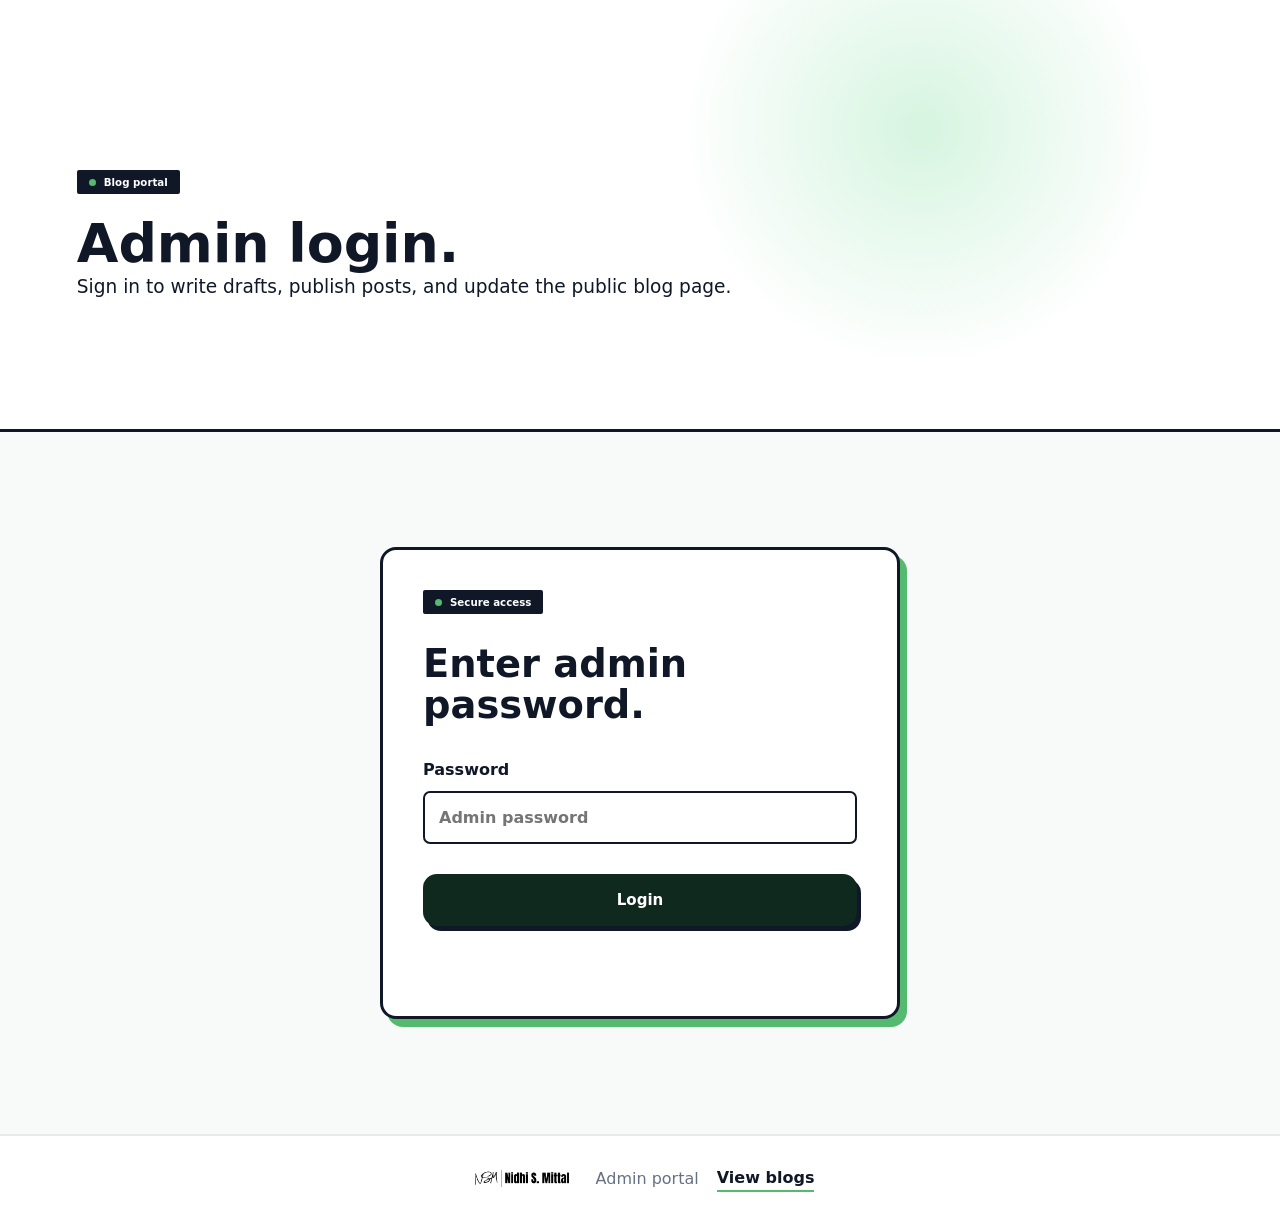
==== commit c70acecb: "Add files via upload" ====
--- a/admin.html
+++ b/admin.html
@@ -81,8 +81,8 @@
     </main>
 
     <footer class="admin-footer">
-      <a class="brand-mark footer-brand" href="index.html" aria-label="Sattori home">
-        <img src="assets/sattori-green-logo.png" alt="Sattori" />
+      <a class="brand-mark footer-brand" href="index.html" aria-label="Nidhi S Mittal home">
+        <img src="assets/nidhi-s-mittal-logo.png" alt="Nidhi S Mittal" />
       </a>
       <span>Admin portal</span>
       <a href="blogs.html">View blogs</a>
--- a/styles.css
+++ b/styles.css
@@ -524,6 +524,19 @@
   object-position: center 28%;
 }
 
+.founder-image figcaption {
+  padding: 18px 20px;
+  color: var(--ink);
+  background: #ffffff;
+  border-top: 1px solid rgba(10, 18, 35, 0.1);
+  font-size: 0.86rem;
+  font-weight: 900;
+  letter-spacing: 0.08em;
+  line-height: 1.45;
+  text-align: center;
+  text-transform: uppercase;
+}
+
 .founder-copy p {
   color: var(--muted);
   font-size: 1.05rem;
@@ -619,8 +632,7 @@
 }
 
 .community-cta,
-.writer-corner,
-.newsletter-band {
+.writer-corner {
   display: flex;
   align-items: center;
   justify-content: space-between;
@@ -632,9 +644,7 @@
 .community-cta h2,
 .community-cta p,
 .writer-corner h2,
-.writer-corner p,
-.newsletter-band h2,
-.newsletter-band p {
+.writer-corner p {
   color: var(--white);
 }
 
@@ -906,11 +916,6 @@
 
 .article-card.hidden {
   display: none;
-}
-
-.newsletter-band {
-  display: grid;
-  grid-template-columns: 0.9fr 1.1fr;
 }
 
 .reveal {
@@ -956,8 +961,7 @@
   .founder-section,
   .service-row,
   .contact-panel,
-  .footer-newsletter,
-  .newsletter-band {
+  .footer-newsletter {
     grid-template-columns: 1fr;
   }
 
@@ -1448,7 +1452,6 @@
 .workshop-panel,
 .community-cta,
 .writer-corner,
-.newsletter-band,
 .site-footer {
   background:
     radial-gradient(circle at 92% 5%, rgba(37, 200, 90, 0.22), transparent 180px),
@@ -1509,8 +1512,7 @@
 }
 
 .community-cta,
-.writer-corner,
-.newsletter-band {
+.writer-corner {
   border-radius: 0;
 }
 
@@ -2019,3 +2021,5360 @@
     grid-template-columns: 1fr;
   }
 }
+
+/* Editorial homepage hero */
+body:has(.hero#home) .site-header {
+  position: fixed;
+  inset: 0 0 auto;
+  z-index: 40;
+  min-height: 104px;
+  padding: 16px clamp(26px, 7vw, 148px);
+  background: #ffffff;
+  border-bottom: 1px solid #e8eee9;
+  backdrop-filter: none;
+}
+
+body:has(.hero#home) .brand-mark {
+  width: 210px;
+  min-width: 210px;
+}
+
+body:has(.hero#home) .brand-mark img {
+  filter: none;
+}
+
+body:has(.hero#home) .site-nav {
+  gap: clamp(24px, 2.7vw, 44px);
+  color: #071223;
+  font-size: clamp(1rem, 1.1vw, 1.22rem);
+  font-weight: 900;
+  text-shadow: none;
+}
+
+body:has(.hero#home) .site-nav a[aria-current="page"] {
+  color: var(--green-500);
+}
+
+body:has(.hero#home) .nav-cta {
+  min-height: 64px;
+  padding: 18px 32px !important;
+  color: #ffffff;
+  background: var(--green-500);
+  border: 4px solid #071223;
+  border-radius: 999px;
+  box-shadow: 0 10px 0 #071223;
+  line-height: 1;
+}
+
+.hero#home {
+  min-height: 100vh;
+  display: flex;
+  align-items: flex-end;
+  isolation: isolate;
+  padding: clamp(140px, 18vh, 210px) clamp(24px, 3.8vw, 46px) clamp(34px, 7vh, 78px);
+  color: #ffffff;
+  background: #06293a;
+}
+
+.hero#home .hero-media {
+  z-index: 0;
+  background:
+    linear-gradient(90deg, rgba(2, 22, 34, 0.98) 0%, rgba(5, 48, 64, 0.86) 36%, rgba(5, 48, 64, 0.36) 66%, rgba(4, 21, 30, 0.68) 100%),
+    radial-gradient(circle at 56% 8%, rgba(255, 255, 255, 0.2), transparent 22rem),
+    linear-gradient(135deg, #042233, #085468 52%, #06141e);
+}
+
+.hero#home .hero-media::after {
+  display: block;
+  background:
+    linear-gradient(180deg, rgba(0, 0, 0, 0.04), rgba(0, 0, 0, 0.58)),
+    linear-gradient(90deg, rgba(0, 0, 0, 0.58), transparent 48%);
+  mask-image: none;
+}
+
+.hero#home .hero-content {
+  position: relative;
+  z-index: 2;
+  width: min(720px, 100%);
+}
+
+.hero#home .eyebrow,
+.hero#home .hero-copy,
+.hero#home .hero-actions {
+  display: none;
+}
+
+.hero#home h1 {
+  max-width: 540px;
+  margin: 0;
+  color: #ffffff;
+  font-family: Georgia, "Times New Roman", serif;
+  font-size: clamp(3.8rem, 8.5vw, 8.9rem);
+  font-weight: 800;
+  line-height: 0.82;
+  letter-spacing: 0;
+  text-shadow: 0 5px 26px rgba(0, 0, 0, 0.44);
+}
+
+.hero#home h1 span {
+  display: block;
+  color: #ffffff;
+  font-style: normal;
+}
+
+.hero#home .founder-hero-card {
+  position: absolute;
+  inset: 0;
+  z-index: 1;
+  width: 100%;
+  min-height: 100%;
+  border: 0;
+  border-radius: 0;
+  box-shadow: none;
+  background: transparent;
+}
+
+.hero#home .founder-hero-card img {
+  position: absolute;
+  right: clamp(0px, 4vw, 58px);
+  bottom: 0;
+  width: auto;
+  height: 100%;
+  min-height: 100vh;
+  max-width: none;
+  object-fit: contain;
+  object-position: center bottom;
+  filter: saturate(0.9) contrast(1.04) brightness(0.82);
+  mask-image: linear-gradient(90deg, transparent 0%, #000 20%, #000 100%);
+}
+
+.hero#home .founder-hero-card::before {
+  content: "";
+  display: block;
+  position: absolute;
+  inset: 0;
+  background:
+    linear-gradient(90deg, rgba(3, 21, 32, 0.98) 0%, rgba(5, 51, 67, 0.82) 24%, rgba(5, 51, 67, 0.22) 62%, rgba(4, 17, 25, 0.42) 100%),
+    linear-gradient(180deg, rgba(0, 0, 0, 0.18), rgba(0, 0, 0, 0.7));
+}
+
+.hero#home .founder-hero-card::after,
+.hero#home .founder-hero-label {
+  display: none;
+}
+
+.hero-aspect-slider {
+  position: absolute;
+  right: clamp(22px, 4vw, 58px);
+  bottom: clamp(34px, 7vh, 78px);
+  z-index: 3;
+  display: grid;
+  grid-template-columns: auto minmax(240px, 330px);
+  gap: 16px;
+  align-items: end;
+  color: #ffffff;
+}
+
+.awakening-emoji {
+  display: grid;
+  place-items: center;
+  width: clamp(72px, 8vw, 112px);
+  aspect-ratio: 1;
+  font-size: clamp(2.4rem, 4.6vw, 4.2rem);
+  line-height: 1;
+  background:
+    radial-gradient(circle at 32% 22%, rgba(255, 255, 255, 0.95), rgba(255, 255, 255, 0.08) 34%, transparent 68%),
+    rgba(255, 255, 255, 0.12);
+  border: 1px solid rgba(255, 255, 255, 0.32);
+  border-radius: 999px;
+  box-shadow: 0 24px 58px rgba(0, 0, 0, 0.32);
+  backdrop-filter: blur(18px);
+}
+
+.aspect-slides {
+  position: relative;
+  min-height: 218px;
+  overflow: hidden;
+  border: 1px solid rgba(255, 255, 255, 0.28);
+  border-radius: 22px;
+  background:
+    linear-gradient(145deg, rgba(255, 255, 255, 0.18), rgba(255, 255, 255, 0.06)),
+    rgba(5, 22, 31, 0.54);
+  box-shadow: 0 24px 72px rgba(0, 0, 0, 0.34);
+  backdrop-filter: blur(20px);
+}
+
+.aspect-slide {
+  position: absolute;
+  inset: 0;
+  display: grid;
+  align-content: end;
+  padding: 22px;
+  opacity: 0;
+  transform: translateX(34px);
+  transition: opacity 520ms ease, transform 520ms ease;
+}
+
+.aspect-slide.active {
+  opacity: 1;
+  transform: translateX(0);
+}
+
+.aspect-slide span {
+  width: fit-content;
+  margin-bottom: 12px;
+  padding: 7px 10px;
+  color: #06293a;
+  background: rgba(255, 255, 255, 0.86);
+  border-radius: 999px;
+  font-size: 0.68rem;
+  font-weight: 950;
+}
+
+.aspect-slide h2 {
+  margin-bottom: 10px;
+  color: #ffffff;
+  font-family: Georgia, "Times New Roman", serif;
+  font-size: clamp(1.35rem, 1.7vw, 1.9rem);
+  line-height: 1;
+}
+
+.aspect-slide p {
+  margin: 0;
+  color: rgba(255, 255, 255, 0.78);
+  font-size: 0.9rem;
+  line-height: 1.45;
+}
+
+.aspect-dots {
+  grid-column: 2;
+  display: flex;
+  gap: 7px;
+  margin-top: -4px;
+}
+
+.aspect-dots span {
+  width: 24px;
+  height: 4px;
+  background: rgba(255, 255, 255, 0.28);
+  border-radius: 999px;
+  transition: width 320ms ease, background 320ms ease;
+}
+
+.aspect-dots span.active {
+  width: 44px;
+  background: #ffffff;
+}
+
+body:has(.hero#home) .quick-path {
+  padding-top: clamp(42px, 6vw, 76px);
+}
+
+@media (max-width: 980px) {
+  body:has(.hero#home) .site-header {
+    min-height: 92px;
+  }
+
+  body:has(.hero#home) .menu-toggle {
+    display: block;
+    border-color: #d7e0dc;
+    background: #ffffff;
+    border-radius: 999px;
+  }
+
+  body:has(.hero#home) .menu-toggle span {
+    background: #071223;
+  }
+
+  body:has(.hero#home) .site-nav {
+    inset: 92px 14px auto;
+    color: var(--ink);
+    text-shadow: none;
+  }
+
+  body:has(.hero#home) .nav-cta {
+    color: #ffffff;
+  }
+
+  .hero#home {
+    padding-top: 160px;
+  }
+
+  .hero-aspect-slider {
+    right: 22px;
+    bottom: 26px;
+    grid-template-columns: 1fr;
+    width: min(330px, calc(100% - 44px));
+  }
+
+  .awakening-emoji {
+    justify-self: end;
+    width: 74px;
+  }
+
+  .aspect-dots {
+    grid-column: 1;
+  }
+}
+
+@media (max-width: 640px) {
+  body:has(.hero#home) .brand-mark {
+    width: 146px;
+    min-width: 146px;
+  }
+
+  .hero#home {
+    min-height: 100vh;
+    padding: 128px 22px 260px;
+  }
+
+  .hero#home h1 {
+    font-size: clamp(3.6rem, 16vw, 5.4rem);
+    max-width: 340px;
+  }
+
+  .hero#home .founder-hero-card img {
+    right: -120px;
+    object-position: center bottom;
+    opacity: 0.48;
+  }
+
+  .hero-aspect-slider {
+    left: 22px;
+    right: 22px;
+    bottom: 28px;
+    width: auto;
+  }
+
+  .aspect-slides {
+    min-height: 188px;
+    border-radius: 18px;
+  }
+
+  .aspect-slide {
+    padding: 18px;
+  }
+
+  .aspect-slide h2 {
+    font-size: 1.28rem;
+  }
+
+  .aspect-slide p {
+    font-size: 0.84rem;
+  }
+}
+
+/* Interactive proof band */
+.interactive-proof {
+  display: grid;
+  grid-template-columns: 1fr;
+  gap: 0;
+  background: #ffffff;
+  border-block: 1px solid #e8eee9;
+}
+
+.proof-panel {
+  position: relative;
+  min-height: 360px;
+  padding: clamp(28px, 5vw, 70px);
+  overflow: hidden;
+  isolation: isolate;
+}
+
+.proof-panel::before {
+  content: "";
+  position: absolute;
+  inset: 0;
+  z-index: -1;
+  opacity: 0.95;
+}
+
+.worked-with::before {
+  background:
+    radial-gradient(circle at 8% 22%, rgba(37, 200, 90, 0.1), transparent 180px),
+    radial-gradient(circle at 92% 80%, rgba(37, 200, 90, 0.08), transparent 220px),
+    #ffffff;
+}
+
+.worked-with {
+  min-height: clamp(310px, 34vw, 420px);
+  padding: clamp(22px, 3vw, 34px) clamp(20px, 7vw, 96px) clamp(38px, 5vw, 70px);
+  text-align: center;
+}
+
+.institution-badge {
+  display: inline-flex;
+  align-items: center;
+  justify-content: center;
+  gap: 12px;
+  min-height: 44px;
+  margin-inline: auto;
+  padding: 10px 24px;
+  color: #ffffff;
+  background: #071223;
+  border: 1px solid rgba(255, 255, 255, 0.28);
+  box-shadow: 6px 7px 0 var(--green-500);
+  font-size: 0.78rem;
+  font-weight: 950;
+  letter-spacing: 0.08em;
+  line-height: 1;
+  text-transform: uppercase;
+}
+
+.institution-badge::before {
+  content: "✦";
+  display: inline-flex;
+  color: var(--green-500);
+  font-size: 0.95rem;
+  line-height: 1;
+  animation: badgeIconMove 1.8s ease-in-out infinite;
+}
+
+.trusted-line {
+  display: grid;
+  grid-template-columns: minmax(24px, 1fr) auto minmax(24px, 1fr);
+  gap: 18px;
+  align-items: center;
+  max-width: 620px;
+  margin: clamp(32px, 4vw, 46px) auto 0;
+}
+
+.trusted-line span {
+  height: 1px;
+  background: linear-gradient(90deg, transparent, #dfe7e9, transparent);
+}
+
+.trusted-line p {
+  margin: 0;
+  color: #a3abb6;
+  font-size: 0.72rem;
+  font-weight: 850;
+  letter-spacing: 0.42em;
+  text-transform: uppercase;
+  white-space: nowrap;
+}
+
+.institution-logos {
+  position: relative;
+  display: flex;
+  align-items: center;
+  min-height: clamp(150px, 16vw, 210px);
+  margin-top: clamp(16px, 3vw, 34px);
+  overflow: hidden;
+  mask-image: linear-gradient(90deg, transparent, #000 8%, #000 92%, transparent);
+}
+
+.institution-logo-track {
+  display: flex;
+  align-items: center;
+  gap: clamp(34px, 6vw, 92px);
+  width: max-content;
+  min-width: 200%;
+  animation: institutionNamesMove 24s linear infinite;
+}
+
+.logo-item,
+.logo-spark {
+  position: relative;
+  display: inline-flex;
+  color: #071223;
+}
+
+.logo-item {
+  align-items: center;
+  min-height: 46px;
+  text-decoration: underline;
+  text-decoration-color: transparent;
+  text-decoration-thickness: 0.09em;
+  text-underline-offset: 0.16em;
+  font-size: clamp(1.55rem, 2.6vw, 2.9rem);
+  font-weight: 500;
+  line-height: 1;
+  white-space: nowrap;
+  cursor: pointer;
+}
+
+.logo-item:hover,
+.logo-item:focus-visible {
+  font-weight: 950;
+  text-decoration-color: var(--green-500);
+}
+
+.logo-dxc {
+  font-family: Inter, ui-sans-serif, system-ui, sans-serif;
+  font-weight: 850;
+}
+
+.logo-dxc::after {
+  content: "";
+  position: absolute;
+  left: 0;
+  right: 0;
+  bottom: 0;
+  height: 7px;
+  background: var(--green-500);
+  opacity: 0;
+  z-index: -1;
+}
+
+.logo-dxc:hover::after,
+.logo-dxc:focus-visible::after,
+.logo-dxc:active::after {
+  opacity: 1;
+}
+
+.logo-toyota {
+  font-family: Georgia, "Times New Roman", serif;
+}
+
+.logo-british {
+  font-weight: 650;
+}
+
+.logo-masters {
+  font-style: italic;
+}
+
+.logo-hult {
+  font-family: Inter, ui-sans-serif, system-ui, sans-serif;
+  font-weight: 780;
+  letter-spacing: 0.14em;
+}
+
+.logo-spark {
+  color: #9ff3bd;
+  font-size: clamp(1rem, 1.8vw, 1.6rem);
+  animation: sparklePulse 2.8s ease-in-out infinite;
+}
+
+.logo-ghosts {
+  position: absolute;
+  inset: 0;
+  z-index: -1;
+  display: flex;
+  align-items: end;
+  overflow: hidden;
+  color: #071223;
+  opacity: 0.08;
+  pointer-events: none;
+}
+
+.logo-ghost-track {
+  display: flex;
+  width: max-content;
+  min-width: 200%;
+  animation: proofMarquee 28s linear infinite;
+}
+
+.logo-ghost-track span {
+  padding-inline: 42px;
+  font-size: clamp(2.8rem, 6vw, 6rem);
+  white-space: nowrap;
+}
+
+@keyframes proofMarquee {
+  from {
+    transform: translateX(0);
+  }
+
+  to {
+    transform: translateX(-50%);
+  }
+}
+
+@keyframes institutionNamesMove {
+  from {
+    transform: translateX(0);
+  }
+
+  to {
+    transform: translateX(-50%);
+  }
+}
+
+@keyframes sparklePulse {
+  0%,
+  100% {
+    opacity: 0.42;
+    transform: scale(0.8) rotate(0deg);
+  }
+
+  50% {
+    opacity: 1;
+    transform: scale(1.12) rotate(18deg);
+  }
+}
+
+@keyframes badgeIconMove {
+  0%,
+  100% {
+    opacity: 0.72;
+    transform: translateX(-2px) rotate(0deg) scale(0.9);
+  }
+
+  50% {
+    opacity: 1;
+    transform: translateX(3px) rotate(18deg) scale(1.12);
+  }
+}
+
+@media (prefers-reduced-motion: reduce) {
+  .logo-spark,
+  .institution-logo-track,
+  .logo-ghost-track,
+  .institution-badge::before {
+    animation: none;
+  }
+}
+
+@media (max-width: 900px) {
+  .proof-panel {
+    min-height: 300px;
+  }
+}
+
+@media (max-width: 640px) {
+  .proof-panel {
+    padding: 28px 22px 42px;
+  }
+
+  .trusted-line {
+    grid-template-columns: 1fr;
+    gap: 10px;
+  }
+
+  .trusted-line p {
+    letter-spacing: 0.22em;
+    white-space: normal;
+  }
+
+  .institution-badge {
+    padding-inline: 18px;
+    font-size: 0.68rem;
+  }
+
+}
+
+/* Narrative shift cards */
+.narrative-shift {
+  scroll-margin-top: 110px;
+  padding: clamp(64px, 8vw, 108px) clamp(20px, 7vw, 96px) clamp(74px, 9vw, 120px);
+  background: #ffffff;
+}
+
+.narrative-heading {
+  display: grid;
+  justify-items: center;
+  text-align: center;
+  margin-bottom: clamp(42px, 5vw, 70px);
+}
+
+.narrative-heading > span {
+  display: inline-flex;
+  align-items: center;
+  justify-content: center;
+  min-height: 36px;
+  padding: 9px 28px;
+  color: #ffffff;
+  background: var(--green-500);
+  border: 3px solid #071223;
+  box-shadow: 5px 6px 0 #071223;
+  font-size: 0.78rem;
+  font-weight: 950;
+  letter-spacing: 0.06em;
+  text-transform: uppercase;
+  transform: rotate(2deg);
+}
+
+.narrative-heading > a {
+  display: inline-flex;
+  align-items: center;
+  justify-content: center;
+  min-height: 36px;
+  padding: 9px 28px;
+  color: #ffffff;
+  background: var(--green-500);
+  border: 3px solid #071223;
+  box-shadow: 5px 6px 0 #071223;
+  font-size: 0.78rem;
+  font-weight: 950;
+  letter-spacing: 0.06em;
+  text-transform: uppercase;
+  transform: rotate(2deg);
+}
+
+.narrative-heading h2 {
+  max-width: 850px;
+  margin: 26px 0 0;
+  color: #071223;
+  font-size: clamp(2.3rem, 5vw, 4.5rem);
+  line-height: 0.92;
+  text-transform: uppercase;
+}
+
+.narrative-heading em {
+  display: block;
+  color: var(--green-500);
+  font-style: italic;
+  text-decoration: underline;
+  text-decoration-thickness: 0.07em;
+  text-underline-offset: 0.08em;
+}
+
+.narrative-cards {
+  display: grid;
+  grid-template-columns: repeat(3, minmax(0, 1fr));
+  gap: clamp(20px, 3vw, 42px);
+  max-width: 1120px;
+  margin-inline: auto;
+}
+
+.narrative-card {
+  display: grid;
+  grid-template-rows: minmax(300px, 1.05fr) auto;
+  min-height: 620px;
+  overflow: hidden;
+  background: #ffffff;
+  border: 3px solid #071223;
+  border-radius: 34px;
+  box-shadow: 7px 8px 0 rgba(7, 18, 35, 0.12);
+  cursor: pointer;
+}
+
+.narrative-image {
+  min-height: 310px;
+  background-color: #f1f3f2;
+  background-position: center;
+  background-size: cover;
+  filter: grayscale(1);
+}
+
+.strategy-card .narrative-image {
+  background-image:
+    linear-gradient(180deg, rgba(255, 255, 255, 0.08), rgba(255, 255, 255, 0.2)),
+    url("https://images.unsplash.com/photo-1454165804606-c3d57bc86b40?auto=format&fit=crop&w=900&q=80");
+}
+
+.community-card .narrative-image {
+  background-image:
+    linear-gradient(180deg, rgba(255, 255, 255, 0.08), rgba(255, 255, 255, 0.2)),
+    url("https://images.unsplash.com/photo-1529156069898-49953e39b3ac?auto=format&fit=crop&w=900&q=80");
+}
+
+.masterclass-card .narrative-image {
+  background-image:
+    linear-gradient(180deg, rgba(255, 255, 255, 0.08), rgba(255, 255, 255, 0.2)),
+    url("https://images.unsplash.com/photo-1455390582262-044cdead277a?auto=format&fit=crop&w=900&q=80");
+}
+
+.narrative-copy {
+  display: grid;
+  align-content: start;
+  padding: clamp(24px, 3vw, 36px);
+}
+
+.narrative-copy > span {
+  width: fit-content;
+  margin-bottom: 18px;
+  padding: 7px 14px;
+  color: #ffffff;
+  background: var(--green-500);
+  border-radius: 999px;
+  font-size: 0.68rem;
+  font-weight: 950;
+  letter-spacing: 0.06em;
+  line-height: 1;
+  text-transform: uppercase;
+}
+
+.narrative-copy h3 {
+  margin-bottom: 16px;
+  color: #071223;
+  font-size: clamp(1.6rem, 2.2vw, 2.2rem);
+  text-transform: uppercase;
+}
+
+.narrative-copy p {
+  min-height: 118px;
+  margin-bottom: 24px;
+  color: #596474;
+  font-size: 1rem;
+  line-height: 1.55;
+}
+
+.narrative-copy a {
+  display: flex;
+  align-items: center;
+  justify-content: space-between;
+  gap: 16px;
+  padding-top: 20px;
+  border-top: 1px solid #e8eee9;
+  color: #9aa3af;
+  font-size: 0.72rem;
+  font-weight: 900;
+  letter-spacing: 0.11em;
+  text-transform: uppercase;
+}
+
+.narrative-copy b {
+  display: grid;
+  place-items: center;
+  width: 42px;
+  aspect-ratio: 1;
+  color: #ffffff;
+  background: #071223;
+  border-radius: 50%;
+  font-size: 1rem;
+  line-height: 1;
+}
+
+.narrative-card:hover {
+  transform: translateY(-4px);
+  box-shadow: 10px 12px 0 rgba(37, 200, 90, 0.36);
+}
+
+.narrative-card,
+.narrative-copy b {
+  transition: transform 180ms ease, box-shadow 180ms ease, background 180ms ease;
+}
+
+.narrative-card:hover .narrative-copy b {
+  background: var(--green-500);
+  transform: rotate(8deg);
+}
+
+.how-works-hero {
+  background:
+    radial-gradient(circle at 80% 20%, rgba(37, 200, 90, 0.18), transparent 220px),
+    #ffffff;
+}
+
+.how-works-detail {
+  display: grid;
+  gap: 24px;
+  background: var(--sage);
+}
+
+.how-works-detail .service-row {
+  scroll-margin-top: 130px;
+}
+
+.beyond-boardroom {
+  display: grid;
+  grid-template-columns: minmax(0, 0.95fr) minmax(420px, 1fr);
+  gap: clamp(38px, 6vw, 88px);
+  align-items: center;
+  padding: clamp(64px, 8vw, 104px) clamp(22px, 9vw, 140px);
+  background: #effbf3;
+}
+
+.beyond-copy {
+  max-width: 620px;
+}
+
+.tilt-label {
+  display: inline-flex;
+  align-items: center;
+  min-height: 34px;
+  padding: 9px 22px;
+  color: #ffffff;
+  background: #071223;
+  font-size: 0.78rem;
+  font-weight: 950;
+  letter-spacing: 0.08em;
+  line-height: 1;
+  text-transform: uppercase;
+  transform: rotate(1.2deg);
+}
+
+.beyond-copy h2 {
+  margin: 28px 0 24px;
+  color: #071223;
+  font-size: clamp(3rem, 6vw, 5.8rem);
+  line-height: 0.9;
+  text-transform: uppercase;
+}
+
+.beyond-copy em {
+  display: block;
+  color: var(--green-500);
+  font-style: italic;
+  text-decoration: underline;
+  text-decoration-thickness: 0.07em;
+  text-underline-offset: 0.08em;
+}
+
+.beyond-copy p {
+  max-width: 560px;
+  color: #536070;
+  font-size: clamp(1rem, 0.6vw + 0.95rem, 1.22rem);
+  line-height: 1.65;
+}
+
+.beyond-tags {
+  display: grid;
+  grid-template-columns: repeat(2, minmax(0, 1fr));
+  gap: 24px 42px;
+  margin-top: 34px;
+}
+
+.beyond-tags span {
+  display: flex;
+  align-items: center;
+  gap: 16px;
+  color: #071223;
+  font-size: 0.78rem;
+  font-weight: 950;
+  letter-spacing: 0.08em;
+  text-transform: uppercase;
+}
+
+.beyond-tags b {
+  display: grid;
+  place-items: center;
+  width: 42px;
+  aspect-ratio: 1;
+  color: var(--green-500);
+  background: #ffffff;
+  border: 1px solid #dfece4;
+  border-radius: 10px;
+  box-shadow: 0 8px 16px rgba(7, 18, 35, 0.12);
+  font-size: 1.1rem;
+  line-height: 1;
+}
+
+.beyond-tiles {
+  display: grid;
+  grid-template-columns: minmax(280px, 1.05fr) minmax(240px, 1fr);
+  grid-auto-rows: auto;
+  gap: 20px;
+  align-items: stretch;
+}
+
+.beyond-tiles .beyond-tile {
+  aspect-ratio: 4 / 6;
+}
+
+.beyond-tile {
+  display: grid;
+  place-items: center;
+  padding: 24px;
+  overflow: hidden;
+  border: 3px solid #071223;
+  border-radius: 24px;
+  box-shadow: 8px 9px 0 var(--green-500);
+  text-align: center;
+  font-size: 0.9rem;
+  font-weight: 950;
+  letter-spacing: 0.08em;
+  line-height: 1.2;
+  text-transform: uppercase;
+}
+
+.dark-tile {
+  grid-row: 1;
+  color: #ffffff;
+  background:
+    radial-gradient(circle at 20% 20%, rgba(37, 200, 90, 0.2), transparent 120px),
+    #071223;
+}
+
+.yellow-tile {
+  color: #071223;
+  background: #ffc60a;
+}
+
+.green-tile {
+  color: #ffffff;
+  background: var(--green-500);
+}
+
+.image-tile {
+  background:
+    linear-gradient(180deg, rgba(255, 255, 255, 0.08), rgba(7, 18, 35, 0.12)),
+    url("https://images.unsplash.com/photo-1500530855697-b586d89ba3ee?auto=format&fit=crop&w=900&q=80") center/cover;
+  filter: grayscale(1);
+}
+
+.beyond-tile.image-tile {
+  padding: 0;
+  background: #071223;
+  filter: none;
+}
+
+.beyond-tile.image-tile img {
+  display: block;
+  width: 100%;
+  height: 100%;
+  object-fit: cover;
+  image-orientation: from-image;
+}
+
+.beyond-tile.image-tile:nth-child(1) img {
+  object-position: center 44%;
+}
+
+.beyond-tile.image-tile:nth-child(2) img {
+  object-position: center 45%;
+}
+
+.beyond-tile.image-tile:nth-child(3) img {
+  object-position: center 42%;
+}
+
+.beyond-tile.image-tile:nth-child(4) img {
+  object-position: center 34%;
+}
+
+.impact-stories {
+  overflow: hidden;
+  padding: clamp(58px, 7vw, 88px) 0 clamp(76px, 8vw, 118px);
+  color: #071223;
+  background: #ffffff;
+}
+
+.impact-stories-heading {
+  max-width: 980px;
+  margin: 0 auto clamp(28px, 4vw, 46px);
+  padding-inline: 22px;
+  text-align: center;
+}
+
+.impact-stories-heading h2 {
+  margin: 0;
+  color: #071223;
+  font-family: Inter, ui-sans-serif, system-ui, sans-serif;
+  font-size: clamp(1.65rem, 3vw, 3.2rem);
+  font-weight: 950;
+  line-height: 1;
+  text-transform: uppercase;
+}
+
+.impact-story-marquee {
+  display: flex;
+  overflow: hidden;
+  border-block: 0;
+  mask-image: linear-gradient(90deg, transparent, #000 9%, #000 91%, transparent);
+}
+
+.impact-story-track {
+  display: flex;
+  gap: 28px;
+  width: max-content;
+  padding: 12px 28px;
+  animation: impactStoryMove 34s linear infinite;
+}
+
+.impact-story-track article {
+  display: grid;
+  grid-template-rows: 1fr auto auto;
+  width: min(330px, 78vw);
+  min-height: 210px;
+  padding: 28px 28px 24px;
+  color: #071223;
+  text-align: left;
+  background: #f4fbf5;
+  border: 3px solid #071223;
+  border-radius: 28px;
+  box-shadow: 7px 8px 0 var(--green-500);
+}
+
+.impact-story-track p {
+  margin: 0;
+  color: rgba(7, 18, 35, 0.64);
+  font-family: Georgia, "Times New Roman", serif;
+  font-size: 1.02rem;
+  font-style: italic;
+  font-weight: 700;
+  line-height: 1.45;
+}
+
+.impact-story-track strong {
+  display: block;
+  margin-top: 24px;
+  color: #071223;
+  font-size: 0.95rem;
+  font-weight: 950;
+  letter-spacing: 0.02em;
+  text-transform: uppercase;
+}
+
+.impact-story-track span {
+  display: block;
+  margin-top: 6px;
+  color: var(--green-500);
+  font-size: 0.66rem;
+  font-weight: 950;
+  letter-spacing: 0.12em;
+  text-transform: uppercase;
+}
+
+.impact-story-track:hover {
+  animation-play-state: paused;
+}
+
+@keyframes impactStoryMove {
+  from {
+    transform: translateX(0);
+  }
+
+  to {
+    transform: translateX(-50%);
+  }
+}
+
+@media (prefers-reduced-motion: reduce) {
+  .impact-story-track {
+    animation: none;
+  }
+}
+
+@media (max-width: 980px) {
+  .beyond-boardroom {
+    grid-template-columns: 1fr;
+  }
+
+  .beyond-tiles {
+    max-width: 760px;
+  }
+
+  .narrative-cards {
+    grid-template-columns: 1fr;
+    max-width: 520px;
+  }
+
+  .narrative-card {
+    min-height: auto;
+  }
+
+  .narrative-copy p {
+    min-height: auto;
+  }
+}
+
+@media (max-width: 640px) {
+  .beyond-boardroom {
+    padding-inline: 18px;
+  }
+
+  .beyond-tags,
+  .beyond-tiles {
+    grid-template-columns: 1fr;
+  }
+
+  .beyond-tiles {
+    grid-auto-rows: auto;
+  }
+
+  .beyond-copy h2 {
+    font-size: clamp(2.7rem, 15vw, 4.2rem);
+  }
+
+  .narrative-shift {
+    padding-inline: 18px;
+  }
+
+  .narrative-heading h2 {
+    font-size: clamp(2rem, 11vw, 3.1rem);
+  }
+
+  .narrative-card {
+    border-radius: 26px;
+  }
+
+  .narrative-image {
+    min-height: 250px;
+  }
+}
+
+/* Clarity CTA after founder */
+.community-cta {
+  display: grid;
+  grid-template-columns: 1fr;
+  place-items: center;
+  justify-items: center;
+  align-content: center;
+  gap: 34px;
+  min-height: 430px;
+  padding: clamp(72px, 8vw, 112px) 22px;
+  color: #ffffff;
+  text-align: center;
+  background: #071223;
+}
+
+.community-cta > div:first-child {
+  display: grid;
+  width: 100%;
+  justify-items: center;
+}
+
+.community-cta h2 {
+  max-width: 720px;
+  width: 100%;
+  margin: 0;
+  margin-inline: auto;
+  color: #ffffff;
+  font-size: clamp(3rem, 6vw, 6rem);
+  font-weight: 950;
+  line-height: 0.9;
+  text-align: center;
+  text-transform: uppercase;
+}
+
+.community-cta h2 em {
+  display: block;
+  width: fit-content;
+  margin-inline: auto;
+  color: var(--green-500);
+  font-style: italic;
+  text-decoration: underline;
+  text-decoration-thickness: 0.07em;
+  text-underline-offset: 0.08em;
+}
+
+.community-cta p {
+  max-width: 610px;
+  margin: 28px auto 0;
+  color: rgba(255, 255, 255, 0.72);
+  font-size: clamp(1rem, 0.6vw + 0.95rem, 1.18rem);
+  line-height: 1.55;
+}
+
+.community-cta .button-row {
+  justify-content: center;
+  width: 100%;
+  margin-top: 10px;
+}
+
+.community-cta .button {
+  min-width: 240px;
+  min-height: 62px;
+  border-radius: 9px;
+  text-transform: uppercase;
+}
+
+.community-cta .button.primary {
+  color: #071223;
+  background: #ffffff;
+  border-color: #ffffff;
+  box-shadow: 7px 8px 0 var(--green-500);
+}
+
+.community-cta .button.secondary {
+  color: #ffffff;
+  background: transparent;
+  border-color: #ffffff;
+  box-shadow: none;
+}
+
+/* Writer's Corner */
+.writer-corner {
+  display: grid;
+  grid-template-columns: minmax(0, 0.9fr) minmax(320px, 1.1fr);
+  gap: clamp(30px, 5vw, 74px);
+  align-items: center;
+  padding: clamp(76px, 8vw, 118px) clamp(22px, 7vw, 108px);
+  color: #071223;
+  background:
+    linear-gradient(176deg, transparent 0 7%, rgba(255, 198, 10, 0.88) 7% 92%, transparent 92% 100%),
+    radial-gradient(circle at 82% 18%, rgba(190, 38, 166, 0.18), transparent 24rem),
+    #ffffff;
+}
+
+.writer-corner-intro {
+  max-width: 640px;
+}
+
+.writer-corner h2 {
+  margin: 18px 0 20px;
+  color: #071223;
+  font-size: clamp(3rem, 5.6vw, 5.6rem);
+  line-height: 0.96;
+  letter-spacing: 0;
+}
+
+.writer-corner h2 em {
+  color: #bd26a6;
+  font-style: italic;
+  text-decoration: underline;
+  text-decoration-thickness: 0.07em;
+  text-underline-offset: 0.08em;
+}
+
+.writer-corner p,
+.writer-corner li {
+  color: #172032;
+  font-size: clamp(1rem, 0.55vw + 0.95rem, 1.16rem);
+  line-height: 1.58;
+}
+
+.writer-corner ul {
+  display: grid;
+  gap: 8px;
+  margin: 16px 0 30px;
+  padding: 0;
+  list-style: none;
+}
+
+.writer-corner li {
+  position: relative;
+  padding-left: 24px;
+  font-weight: 800;
+}
+
+.writer-corner li::before {
+  content: "";
+  position: absolute;
+  top: 0.65em;
+  left: 0;
+  width: 9px;
+  height: 9px;
+  background: #bd26a6;
+  border-radius: 999px;
+}
+
+.writer-corner .button.primary {
+  color: #ffffff;
+  background: #bd26a6;
+  border-color: #bd26a6;
+  box-shadow: 7px 8px 0 rgba(7, 18, 35, 0.16);
+}
+
+.writer-articles {
+  display: grid;
+  grid-template-columns: repeat(3, minmax(0, 1fr));
+  gap: clamp(14px, 2vw, 22px);
+}
+
+.writer-articles article {
+  display: flex;
+  min-height: 320px;
+  flex-direction: column;
+  overflow: hidden;
+  padding: 0;
+  background: rgba(255, 255, 255, 0.92);
+  border: 1px solid rgba(7, 18, 35, 0.14);
+  border-radius: 26px;
+  box-shadow: 0 22px 58px rgba(7, 18, 35, 0.1);
+  transition: transform 180ms ease, box-shadow 180ms ease, border-color 180ms ease;
+}
+
+.writer-articles article:hover {
+  border-color: rgba(189, 38, 166, 0.34);
+  box-shadow: 0 30px 72px rgba(7, 18, 35, 0.16);
+  transform: translateY(-5px);
+}
+
+.writer-article-image,
+.article-card-image {
+  margin: 0;
+  overflow: hidden;
+  background: #eaf7ee;
+}
+
+.writer-article-image {
+  height: 174px;
+}
+
+.article-card-image {
+  height: clamp(190px, 24vw, 280px);
+  margin: -34px -34px clamp(22px, 3vw, 30px);
+  border-radius: 24px 24px 0 0;
+}
+
+.writer-article-image img,
+.article-card-image img {
+  display: block;
+  width: 100%;
+  height: 100%;
+  object-fit: cover;
+  image-orientation: from-image;
+  transition: transform 260ms ease;
+}
+
+.writer-articles article:hover .writer-article-image img,
+.article-card:hover .article-card-image img {
+  transform: scale(1.04);
+}
+
+.writer-articles span {
+  margin: clamp(20px, 2.5vw, 28px) clamp(22px, 2.5vw, 30px) 0;
+  color: #bd26a6;
+  font-size: 0.72rem;
+  font-weight: 950;
+  letter-spacing: 0.08em;
+  text-transform: uppercase;
+}
+
+.writer-articles h3 {
+  margin: 18px clamp(22px, 2.5vw, 30px) 14px;
+  color: #071223;
+  font-size: clamp(1.35rem, 1.7vw, 1.9rem);
+  line-height: 1.05;
+}
+
+.writer-articles p {
+  margin: 0 clamp(22px, 2.5vw, 30px);
+  color: #536070;
+  font-size: 0.98rem;
+}
+
+.writer-articles a {
+  display: inline-flex;
+  align-items: center;
+  gap: 8px;
+  width: fit-content;
+  margin: auto clamp(22px, 2.5vw, 30px) clamp(22px, 2.5vw, 30px);
+  padding-top: 24px;
+  color: #071223;
+  font-size: 0.78rem;
+  font-weight: 950;
+  letter-spacing: 0.08em;
+  text-decoration: none;
+  text-transform: uppercase;
+}
+
+.writer-articles b {
+  display: grid;
+  place-items: center;
+  width: 30px;
+  aspect-ratio: 1;
+  color: #ffffff;
+  background: #071223;
+  border-radius: 999px;
+  font-size: 0.9rem;
+}
+
+@media (max-width: 1100px) {
+  .writer-corner {
+    grid-template-columns: 1fr;
+  }
+}
+
+@media (max-width: 760px) {
+  .writer-articles {
+    grid-template-columns: 1fr;
+  }
+
+  .writer-articles article {
+    min-height: 240px;
+  }
+}
+
+.project-contact {
+  display: grid;
+  grid-template-columns: minmax(0, 0.95fr) minmax(360px, 1fr);
+  gap: clamp(42px, 7vw, 88px);
+  align-items: start;
+  padding: clamp(66px, 8vw, 110px) clamp(22px, 9vw, 140px);
+  background: #ffffff;
+}
+
+.project-contact-copy > span,
+.project-form label span {
+  color: #071223;
+  font-size: 0.78rem;
+  font-weight: 950;
+  letter-spacing: 0.14em;
+  text-transform: uppercase;
+}
+
+.project-contact-copy h2 {
+  max-width: 560px;
+  margin: 10px 0 20px;
+  color: #071223;
+  font-family: Georgia, "Times New Roman", serif;
+  font-size: clamp(2.7rem, 5vw, 5.2rem);
+  line-height: 0.92;
+}
+
+.project-contact-copy > p {
+  max-width: 520px;
+  color: #3f4858;
+  font-size: clamp(1rem, 0.4vw + 0.96rem, 1.18rem);
+  line-height: 1.45;
+}
+
+.quick-response {
+  display: flex;
+  align-items: center;
+  gap: 24px;
+  max-width: 560px;
+  margin: clamp(54px, 7vw, 86px) 0 clamp(44px, 5vw, 68px);
+  padding: 28px 38px;
+  border: 2px solid #071223;
+  border-radius: 28px;
+}
+
+.quick-response b {
+  color: #071223;
+  font-size: 1.25rem;
+}
+
+.quick-response strong,
+.quick-response small {
+  display: block;
+}
+
+.quick-response strong {
+  color: #071223;
+  font-size: 0.95rem;
+  font-weight: 950;
+}
+
+.quick-response small {
+  margin-top: 4px;
+  color: #3f4858;
+  font-size: 0.82rem;
+}
+
+.project-contact blockquote {
+  max-width: 560px;
+  margin: 0;
+  color: #071223;
+  font-family: Georgia, "Times New Roman", serif;
+  font-size: clamp(1.35rem, 2vw, 2rem);
+  font-style: italic;
+  line-height: 1.2;
+  text-align: center;
+}
+
+.project-form {
+  display: grid;
+  gap: 22px;
+  padding: 0 0 34px;
+  background: #ffffff;
+  box-shadow: 0 30px 54px rgba(7, 18, 35, 0.1);
+}
+
+.project-form label {
+  display: grid;
+  gap: 8px;
+}
+
+.project-form input,
+.project-form textarea {
+  width: 100%;
+  padding: 16px 20px;
+  color: #071223;
+  background: #ffffff;
+  border: 2px solid #071223;
+  border-radius: 12px;
+  outline: none;
+}
+
+.project-form textarea {
+  resize: vertical;
+}
+
+.project-form input::placeholder,
+.project-form textarea::placeholder {
+  color: #9aa3af;
+}
+
+.project-form .button {
+  justify-self: start;
+}
+
+.project-form [data-contact-message] {
+  min-height: 1.4em;
+  margin: 0;
+  color: var(--green-500);
+  font-weight: 800;
+}
+
+@media (max-width: 640px) {
+  .community-cta h2 {
+    font-size: clamp(2.7rem, 14vw, 4.2rem);
+  }
+
+  .community-cta .button {
+    width: 100%;
+  }
+}
+
+@media (max-width: 900px) {
+  .project-contact {
+    grid-template-columns: 1fr;
+  }
+}
+
+@media (max-width: 640px) {
+  .project-contact {
+    padding-inline: 18px;
+  }
+
+  .quick-response {
+    margin-block: 36px;
+    padding: 22px;
+    border-radius: 22px;
+  }
+}
+
+/* Premium corporate UI refresh */
+:root {
+  --green-950: #0b2419;
+  --green-900: #123224;
+  --green-700: #236247;
+  --green-500: #55b96f;
+  --green-100: #edf7ef;
+  --sage: #f6faf6;
+  --white: #ffffff;
+  --ink: #101828;
+  --muted: #667085;
+  --line: #e5ece7;
+  --shadow: 0 22px 70px rgba(16, 24, 40, 0.1);
+  --soft-shadow: 0 12px 32px rgba(16, 24, 40, 0.08);
+  --radius: 16px;
+}
+
+body {
+  color: var(--ink);
+  background: #fbfdfb;
+  overflow-x: hidden;
+}
+
+main {
+  overflow-x: hidden;
+}
+
+body:has(.hero#home) .site-header {
+  min-height: 84px;
+  padding: 14px clamp(22px, 5vw, 88px);
+  background: rgba(255, 255, 255, 0.9);
+  border-bottom: 1px solid rgba(229, 236, 231, 0.9);
+  box-shadow: 0 10px 30px rgba(16, 24, 40, 0.04);
+  backdrop-filter: blur(20px);
+}
+
+body:has(.hero#home) .brand-mark {
+  width: 164px;
+  min-width: 164px;
+}
+
+body:has(.hero#home) .site-nav {
+  gap: clamp(16px, 2vw, 30px);
+  color: #27342d;
+  font-size: 0.98rem;
+  font-weight: 750;
+}
+
+body:has(.hero#home) .site-nav a:not(.nav-cta) {
+  position: relative;
+  padding: 10px 2px;
+}
+
+body:has(.hero#home) .site-nav a:not(.nav-cta)::after {
+  content: "";
+  position: absolute;
+  left: 0;
+  right: 0;
+  bottom: 4px;
+  height: 2px;
+  background: var(--green-500);
+  border-radius: 999px;
+  opacity: 0;
+  transform: scaleX(0.4);
+  transition: opacity 180ms ease, transform 180ms ease;
+}
+
+body:has(.hero#home) .site-nav a:not(.nav-cta):hover::after,
+body:has(.hero#home) .site-nav a[aria-current="page"]::after {
+  opacity: 1;
+  transform: scaleX(1);
+}
+
+body:has(.hero#home) .nav-cta {
+  min-height: 48px;
+  padding: 13px 22px !important;
+  color: #ffffff;
+  background: #10291e;
+  border: 1px solid rgba(255, 255, 255, 0.08);
+  border-radius: 999px;
+  box-shadow: 0 12px 28px rgba(16, 41, 30, 0.18);
+}
+
+.button {
+  min-height: 50px;
+  padding: 13px 20px;
+  border-radius: 999px;
+  font-size: 0.94rem;
+  font-weight: 800;
+  box-shadow: none;
+  transition: transform 180ms ease, box-shadow 180ms ease, background 180ms ease, border-color 180ms ease;
+}
+
+.button:hover {
+  box-shadow: 0 12px 26px rgba(16, 24, 40, 0.12);
+}
+
+.button.primary,
+.community-cta .button.primary {
+  color: #ffffff;
+  background: #10291e;
+  border-color: #10291e;
+}
+
+.button.secondary,
+.community-cta .button.secondary {
+  color: #10291e;
+  background: #ffffff;
+  border-color: var(--line);
+}
+
+.hero#home {
+  min-height: 780px;
+  display: grid;
+  align-items: center;
+  padding: clamp(124px, 14vh, 170px) clamp(22px, 6vw, 92px) clamp(70px, 8vh, 112px);
+  background: #10291e;
+}
+
+.hero#home .hero-media {
+  background:
+    radial-gradient(circle at 18% 18%, rgba(85, 185, 111, 0.22), transparent 24rem),
+    linear-gradient(90deg, rgba(8, 28, 20, 0.9) 0%, rgba(8, 28, 20, 0.72) 38%, rgba(8, 28, 20, 0.22) 70%, rgba(8, 28, 20, 0.2) 100%);
+}
+
+.hero#home .hero-media::after {
+  background:
+    linear-gradient(90deg, rgba(7, 18, 14, 0.86) 0%, rgba(7, 18, 14, 0.56) 44%, rgba(7, 18, 14, 0.12) 100%),
+    linear-gradient(180deg, rgba(7, 18, 14, 0.06), rgba(7, 18, 14, 0.38));
+}
+
+.hero#home .founder-hero-card img {
+  right: 0;
+  width: 100%;
+  height: 100%;
+  min-height: 100%;
+  object-fit: cover;
+  object-position: center;
+  filter: saturate(1.02) contrast(1.03) brightness(0.92);
+  mask-image: none;
+}
+
+.hero#home .founder-hero-card::before {
+  background:
+    linear-gradient(90deg, rgba(8, 28, 20, 0.92) 0%, rgba(8, 28, 20, 0.72) 38%, rgba(8, 28, 20, 0.22) 70%, rgba(8, 28, 20, 0.16) 100%),
+    linear-gradient(180deg, rgba(8, 28, 20, 0.08), rgba(8, 28, 20, 0.46));
+}
+
+.hero#home .hero-content {
+  max-width: 720px;
+}
+
+.hero#home .eyebrow,
+.hero#home .hero-copy {
+  display: block;
+}
+
+.hero#home .hero-actions {
+  display: flex;
+}
+
+.hero#home .eyebrow {
+  width: fit-content;
+  margin-bottom: 18px;
+  padding: 8px 12px;
+  color: #d9f7df;
+  background: rgba(255, 255, 255, 0.1);
+  border: 1px solid rgba(217, 247, 223, 0.22);
+  border-radius: 999px;
+  letter-spacing: 0.16em;
+}
+
+.hero#home h1 {
+  max-width: 720px;
+  margin-bottom: 24px;
+  font-family: Inter, ui-sans-serif, system-ui, sans-serif;
+  font-size: clamp(3.4rem, 7vw, 7.2rem);
+  font-weight: 900;
+  line-height: 0.94;
+  text-shadow: 0 16px 48px rgba(0, 0, 0, 0.32);
+}
+
+.hero#home h1 span {
+  color: #bdf2c6;
+}
+
+.hero#home .hero-copy {
+  max-width: 610px;
+  margin-bottom: 0;
+  color: rgba(255, 255, 255, 0.82);
+  font-size: clamp(1.02rem, 1.4vw, 1.24rem);
+}
+
+.hero#home .button.primary {
+  color: #10291e;
+  background: #ffffff;
+  border-color: #ffffff;
+}
+
+.hero#home .button.secondary {
+  color: #ffffff;
+  background: rgba(255, 255, 255, 0.08);
+  border-color: rgba(255, 255, 255, 0.3);
+}
+
+.hero-aspect-slider {
+  right: clamp(22px, 6vw, 92px);
+  bottom: clamp(36px, 7vh, 76px);
+  grid-template-columns: minmax(270px, 360px);
+  gap: 12px;
+}
+
+.awakening-emoji {
+  justify-self: end;
+  width: 74px;
+  border-radius: 24px;
+}
+
+.aspect-slides {
+  min-height: 204px;
+  contain: paint;
+  border: 1px solid rgba(255, 255, 255, 0.2);
+  border-radius: 24px;
+  background: rgba(9, 30, 22, 0.7);
+  box-shadow: 0 24px 54px rgba(0, 0, 0, 0.24);
+}
+
+.aspect-dots {
+  grid-column: 1;
+}
+
+.interactive-proof,
+.narrative-shift,
+.project-contact,
+.impact-stories {
+  background: #fbfdfb;
+}
+
+.worked-with,
+.narrative-shift,
+.beyond-boardroom,
+.project-contact {
+  padding-inline: clamp(22px, 6vw, 92px);
+}
+
+.worked-with {
+  min-height: 320px;
+  padding-block: clamp(56px, 7vw, 88px);
+}
+
+.institution-badge,
+.narrative-heading > a,
+.tilt-label {
+  color: #0b2419;
+  background: #e6f7ea;
+  border: 1px solid #ccebd3;
+  border-radius: 999px;
+  box-shadow: none;
+  transform: none;
+}
+
+.trusted-line p {
+  color: #8a958f;
+  letter-spacing: 0.28em;
+}
+
+.logo-item {
+  font-size: clamp(1.35rem, 2.2vw, 2.5rem);
+}
+
+.narrative-shift {
+  padding-block: clamp(76px, 9vw, 124px);
+}
+
+.narrative-heading h2,
+.beyond-copy h2,
+.community-cta h2,
+.impact-stories-heading h2 {
+  letter-spacing: -0.04em;
+}
+
+.narrative-heading h2 {
+  max-width: 920px;
+  font-size: clamp(2.4rem, 5vw, 5rem);
+  line-height: 0.98;
+}
+
+.narrative-heading em,
+.beyond-copy em,
+.community-cta h2 em {
+  color: var(--green-500);
+  text-decoration-thickness: 0.055em;
+}
+
+.narrative-cards {
+  max-width: 1180px;
+  gap: clamp(18px, 2vw, 28px);
+}
+
+.narrative-card {
+  min-height: 560px;
+  border: 1px solid var(--line);
+  border-radius: 24px;
+  box-shadow: var(--soft-shadow);
+  transition: transform 180ms ease, box-shadow 180ms ease, border-color 180ms ease;
+}
+
+.narrative-card:hover {
+  border-color: rgba(85, 185, 111, 0.5);
+  box-shadow: 0 24px 54px rgba(16, 24, 40, 0.13);
+}
+
+.narrative-image {
+  min-height: 280px;
+  filter: saturate(0.9) contrast(1.02);
+}
+
+.narrative-copy {
+  padding: 28px;
+}
+
+.narrative-copy > span,
+.impact-story-track span {
+  background: #e6f7ea;
+  color: #1f7a47;
+}
+
+.narrative-copy h3 {
+  font-size: clamp(1.45rem, 2vw, 2rem);
+}
+
+.narrative-copy p {
+  color: var(--muted);
+}
+
+.narrative-copy b {
+  background: #10291e;
+}
+
+.founder-section {
+  padding: clamp(80px, 9vw, 128px) clamp(22px, 6vw, 92px);
+  background: #ffffff;
+}
+
+.founder-image {
+  overflow: hidden;
+  border: 1px solid var(--line);
+  border-radius: 28px;
+  box-shadow: var(--soft-shadow);
+}
+
+.founder-copy h2 {
+  font-size: clamp(2.2rem, 4vw, 4.6rem);
+  letter-spacing: -0.045em;
+}
+
+.stat-grid span {
+  background: #fbfdfb;
+  border: 1px solid var(--line);
+  border-radius: 18px;
+  box-shadow: none;
+}
+
+.beyond-boardroom {
+  grid-template-columns: minmax(0, 0.95fr) minmax(360px, 1fr);
+  overflow: hidden;
+  background: #f1f8f2;
+}
+
+.beyond-tags span {
+  letter-spacing: 0.04em;
+}
+
+.beyond-tile {
+  border: 1px solid rgba(16, 24, 40, 0.12);
+  border-radius: 22px;
+  box-shadow: 0 18px 36px rgba(16, 24, 40, 0.1);
+}
+
+.community-cta {
+  min-height: 420px;
+  background:
+    radial-gradient(circle at 20% 12%, rgba(85, 185, 111, 0.18), transparent 26rem),
+    #0b1712;
+}
+
+.community-cta h2 {
+  max-width: 760px;
+  line-height: 0.96;
+}
+
+.community-cta .button {
+  min-width: 220px;
+  min-height: 54px;
+  border-radius: 999px;
+  text-transform: none;
+}
+
+.community-cta .button.primary {
+  box-shadow: none;
+}
+
+.project-contact {
+  gap: clamp(36px, 6vw, 80px);
+  background: #ffffff;
+}
+
+.quick-response,
+.project-form {
+  border: 1px solid var(--line);
+  border-radius: 24px;
+  box-shadow: var(--soft-shadow);
+}
+
+.quick-response {
+  padding: 24px 28px;
+}
+
+.project-form {
+  padding: clamp(22px, 3vw, 34px);
+}
+
+.project-form input,
+.project-form textarea {
+  border: 1px solid #d7e2dc;
+  border-radius: 14px;
+  background: #fbfdfb;
+  transition: border-color 160ms ease, box-shadow 160ms ease, background 160ms ease;
+}
+
+.project-form input:focus,
+.project-form textarea:focus {
+  background: #ffffff;
+  border-color: var(--green-500);
+  box-shadow: 0 0 0 4px rgba(85, 185, 111, 0.14);
+}
+
+.impact-story-track article {
+  border: 1px solid var(--line);
+  border-radius: 22px;
+  box-shadow: var(--soft-shadow);
+}
+
+.site-footer {
+  background:
+    radial-gradient(circle at 78% 12%, rgba(85, 185, 111, 0.16), transparent 24rem),
+    #0b1712;
+}
+
+.site-footer a {
+  transition: color 160ms ease, transform 160ms ease;
+}
+
+.site-footer a:hover {
+  color: #bdf2c6;
+  transform: translateX(2px);
+}
+
+@media (max-width: 980px) {
+  body:has(.hero#home) .site-header {
+    min-height: 78px;
+  }
+
+  body:has(.hero#home) .site-nav {
+    inset: 78px 16px auto;
+    padding: 18px;
+    border: 1px solid var(--line);
+    border-radius: 20px;
+    box-shadow: var(--shadow);
+  }
+
+  .hero#home {
+    min-height: 860px;
+    align-items: start;
+    padding-top: 130px;
+  }
+
+  .hero-aspect-slider {
+    left: clamp(22px, 6vw, 72px);
+    right: auto;
+    bottom: 42px;
+    width: min(390px, calc(100% - 44px));
+  }
+
+  .narrative-cards {
+    grid-template-columns: 1fr;
+  }
+
+  .narrative-card {
+    min-height: auto;
+  }
+
+  .beyond-boardroom,
+  .project-contact {
+    grid-template-columns: 1fr;
+  }
+}
+
+@media (max-width: 640px) {
+  body:has(.hero#home) .brand-mark {
+    width: 132px;
+    min-width: 132px;
+  }
+
+  .hero#home {
+    min-height: 900px;
+    padding: 118px 18px 300px;
+  }
+
+  .hero#home h1 {
+    max-width: 360px;
+    font-size: clamp(3rem, 15vw, 4.8rem);
+  }
+
+  .hero#home .founder-hero-card img {
+    right: 0;
+    opacity: 1;
+    object-position: 58% center;
+  }
+
+  .hero#home .founder-hero-card::before {
+    background:
+      linear-gradient(180deg, rgba(8, 28, 20, 0.78) 0%, rgba(8, 28, 20, 0.64) 46%, rgba(8, 28, 20, 0.72) 100%);
+  }
+
+  .hero#home .hero-copy {
+    font-size: 0.98rem;
+  }
+
+  .hero#home .hero-actions,
+  .community-cta .button-row {
+    width: 100%;
+  }
+
+  .hero#home .button,
+  .community-cta .button {
+    width: 100%;
+  }
+
+  .hero-aspect-slider {
+    left: 18px;
+    right: 18px;
+    bottom: 26px;
+    width: auto;
+  }
+
+  .awakening-emoji {
+    width: 60px;
+    border-radius: 18px;
+  }
+
+  .worked-with,
+  .narrative-shift,
+  .beyond-boardroom,
+  .project-contact {
+    padding-inline: 18px;
+  }
+
+  .trusted-line p {
+    letter-spacing: 0.16em;
+  }
+
+  .narrative-heading h2,
+  .beyond-copy h2,
+  .community-cta h2,
+  .project-contact-copy h2 {
+    letter-spacing: -0.05em;
+    overflow-wrap: anywhere;
+  }
+
+  .project-form {
+    padding: 20px;
+  }
+}
+
+/* Dedicated program pages */
+.site-header {
+  min-height: 84px;
+  padding: 14px clamp(22px, 5vw, 88px);
+  background: rgba(255, 255, 255, 0.92);
+  border-bottom: 1px solid rgba(229, 236, 231, 0.9);
+  box-shadow: 0 10px 30px rgba(16, 24, 40, 0.04);
+  backdrop-filter: blur(20px);
+}
+
+.brand-mark {
+  width: 164px;
+  min-width: 164px;
+}
+
+.site-nav {
+  gap: clamp(10px, 1.3vw, 24px);
+  color: #27342d;
+  font-size: 0.92rem;
+  font-weight: 750;
+}
+
+.site-nav a:not(.nav-cta) {
+  position: relative;
+  padding: 10px 2px;
+}
+
+.site-nav a:not(.nav-cta)::after {
+  content: "";
+  position: absolute;
+  left: 0;
+  right: 0;
+  bottom: 4px;
+  height: 2px;
+  background: var(--green-500);
+  border-radius: 999px;
+  opacity: 0;
+  transform: scaleX(0.4);
+  transition: opacity 180ms ease, transform 180ms ease;
+}
+
+.site-nav a:not(.nav-cta):hover::after,
+.site-nav a[aria-current="page"]::after {
+  opacity: 1;
+  transform: scaleX(1);
+}
+
+.nav-cta {
+  min-height: 46px;
+  padding: 12px 18px !important;
+  color: #ffffff;
+  background: #10291e;
+  border-radius: 999px;
+  box-shadow: 0 12px 28px rgba(16, 41, 30, 0.18);
+}
+
+.program-page {
+  overflow: hidden;
+  background: #fbfdfb;
+}
+
+.program-page .section-kicker {
+  width: fit-content;
+  padding: 8px 12px;
+  color: #1f7a47;
+  background: #e6f7ea;
+  border: 1px solid #ccebd3;
+  border-radius: 999px;
+}
+
+.program-hero {
+  position: relative;
+  display: grid;
+  grid-template-columns: minmax(0, 1fr) minmax(300px, 0.46fr);
+  gap: clamp(36px, 6vw, 86px);
+  align-items: end;
+  min-height: clamp(620px, 78vh, 780px);
+  padding: clamp(130px, 16vh, 190px) clamp(22px, 6vw, 92px) clamp(70px, 8vw, 112px);
+  color: #ffffff;
+  background:
+    radial-gradient(circle at 78% 22%, rgba(85, 185, 111, 0.2), transparent 24rem),
+    linear-gradient(135deg, #0b1712 0%, #10291e 54%, #173b2b 100%);
+  isolation: isolate;
+}
+
+.program-hero::after {
+  content: "";
+  position: absolute;
+  inset: auto clamp(22px, 6vw, 92px) clamp(28px, 4vw, 54px);
+  height: 1px;
+  background: linear-gradient(90deg, transparent, rgba(255, 255, 255, 0.28), transparent);
+}
+
+.program-hero-copy {
+  max-width: 820px;
+}
+
+.program-hero h1 {
+  margin: 22px 0 24px;
+  color: #ffffff;
+  font-size: clamp(3rem, 7vw, 7rem);
+  font-weight: 950;
+  letter-spacing: -0.06em;
+  line-height: 0.92;
+}
+
+.program-hero p {
+  max-width: 650px;
+  margin-bottom: 0;
+  color: rgba(255, 255, 255, 0.76);
+  font-size: clamp(1.04rem, 1.2vw, 1.28rem);
+  line-height: 1.65;
+}
+
+.program-hero-card {
+  display: grid;
+  align-content: end;
+  min-height: 330px;
+  padding: clamp(26px, 3vw, 38px);
+  color: #10291e;
+  background:
+    linear-gradient(180deg, rgba(255, 255, 255, 0.94), rgba(246, 250, 246, 0.9)),
+    url("assets/brand-awakening-blocks.jpg") center/cover;
+  border: 1px solid rgba(255, 255, 255, 0.72);
+  border-radius: 30px;
+  box-shadow: 0 28px 80px rgba(0, 0, 0, 0.28);
+  overflow: hidden;
+}
+
+.program-hero-card span {
+  width: fit-content;
+  margin-bottom: 16px;
+  padding: 7px 11px;
+  color: #1f7a47;
+  background: #e6f7ea;
+  border-radius: 999px;
+  font-size: 0.72rem;
+  font-weight: 900;
+  letter-spacing: 0.1em;
+  text-transform: uppercase;
+}
+
+.program-hero-card strong {
+  max-width: 360px;
+  color: #10291e;
+  font-size: clamp(1.45rem, 2.3vw, 2.35rem);
+  font-weight: 900;
+  letter-spacing: -0.04em;
+  line-height: 1.05;
+}
+
+.program-feature-grid {
+  display: grid;
+  grid-template-columns: repeat(3, minmax(0, 1fr));
+  gap: clamp(18px, 2vw, 28px);
+  padding: clamp(70px, 8vw, 112px) clamp(22px, 6vw, 92px);
+  background: #ffffff;
+}
+
+.program-feature-grid article {
+  min-height: 260px;
+  padding: clamp(26px, 3vw, 34px);
+  background: #fbfdfb;
+  border: 1px solid var(--line);
+  border-radius: 26px;
+  box-shadow: var(--soft-shadow);
+  transition: transform 180ms ease, box-shadow 180ms ease, border-color 180ms ease;
+}
+
+.program-feature-grid article:hover {
+  transform: translateY(-4px);
+  border-color: rgba(85, 185, 111, 0.48);
+  box-shadow: 0 24px 54px rgba(16, 24, 40, 0.13);
+}
+
+.program-feature-grid span {
+  display: inline-grid;
+  place-items: center;
+  width: 44px;
+  aspect-ratio: 1;
+  margin-bottom: 28px;
+  color: #ffffff;
+  background: #10291e;
+  border-radius: 14px;
+  font-weight: 900;
+}
+
+.program-feature-grid h2 {
+  margin-bottom: 14px;
+  color: #10291e;
+  font-size: clamp(1.35rem, 2vw, 2rem);
+  letter-spacing: -0.04em;
+}
+
+.program-feature-grid p {
+  margin: 0;
+  color: var(--muted);
+}
+
+.program-detail {
+  display: grid;
+  grid-template-columns: minmax(0, 0.88fr) minmax(320px, 1fr);
+  gap: clamp(36px, 6vw, 86px);
+  align-items: start;
+  padding: clamp(74px, 9vw, 128px) clamp(22px, 6vw, 92px);
+  background: #f1f8f2;
+}
+
+.program-detail h2 {
+  max-width: 720px;
+  margin: 20px 0 0;
+  color: #10291e;
+  font-size: clamp(2.1rem, 4vw, 4.8rem);
+  letter-spacing: -0.055em;
+  line-height: 0.98;
+}
+
+.program-detail-list {
+  display: grid;
+  gap: 14px;
+}
+
+.program-detail-list p {
+  position: relative;
+  margin: 0;
+  padding: 20px 22px 20px 58px;
+  color: #26362e;
+  background: #ffffff;
+  border: 1px solid var(--line);
+  border-radius: 18px;
+  box-shadow: 0 10px 28px rgba(16, 24, 40, 0.06);
+}
+
+.program-detail-list p::before {
+  content: "";
+  position: absolute;
+  left: 22px;
+  top: 50%;
+  width: 14px;
+  aspect-ratio: 1;
+  background: var(--green-500);
+  border-radius: 50%;
+  transform: translateY(-50%);
+}
+
+.program-cta {
+  display: grid;
+  justify-items: center;
+  gap: 28px;
+  padding: clamp(72px, 8vw, 112px) 22px;
+  color: #ffffff;
+  text-align: center;
+  background:
+    radial-gradient(circle at 22% 12%, rgba(85, 185, 111, 0.18), transparent 24rem),
+    #0b1712;
+}
+
+.program-cta h2 {
+  max-width: 820px;
+  margin: 0;
+  color: #ffffff;
+  font-size: clamp(2.2rem, 5vw, 5rem);
+  font-weight: 950;
+  letter-spacing: -0.055em;
+  line-height: 0.98;
+}
+
+.community-page .program-hero {
+  background:
+    radial-gradient(circle at 82% 18%, rgba(85, 185, 111, 0.24), transparent 24rem),
+    linear-gradient(135deg, #0b1712 0%, #153527 58%, #1f4d38 100%);
+}
+
+.masterclasses-page .program-hero {
+  background:
+    radial-gradient(circle at 78% 22%, rgba(255, 255, 255, 0.12), transparent 18rem),
+    linear-gradient(135deg, #101828 0%, #10291e 56%, #1f5339 100%);
+}
+
+@media (max-width: 980px) {
+  .program-hero,
+  .program-detail {
+    grid-template-columns: 1fr;
+  }
+
+  .program-hero {
+    min-height: auto;
+    padding-top: 128px;
+  }
+
+  .program-hero-card {
+    min-height: 260px;
+  }
+
+  .program-feature-grid {
+    grid-template-columns: 1fr;
+  }
+}
+
+@media (max-width: 640px) {
+  .program-hero,
+  .program-feature-grid,
+  .program-detail {
+    padding-inline: 18px;
+  }
+
+  .program-hero h1,
+  .program-detail h2,
+  .program-cta h2 {
+    letter-spacing: -0.05em;
+  }
+
+  .program-hero-card,
+  .program-feature-grid article {
+    border-radius: 22px;
+  }
+
+  .program-detail-list p {
+    padding-right: 18px;
+  }
+}
+
+/* Corporate polish and smooth section loading */
+html {
+  scroll-padding-top: 96px;
+}
+
+body {
+  font-size: 16px;
+  text-rendering: optimizeLegibility;
+}
+
+h1,
+h2,
+h3,
+.program-hero h1,
+.program-detail h2,
+.program-cta h2,
+.narrative-heading h2,
+.community-cta h2,
+.beyond-copy h2,
+.project-contact-copy h2,
+.impact-stories-heading h2 {
+  letter-spacing: 0;
+}
+
+p,
+li,
+.program-feature-grid p,
+.program-detail-list p,
+.project-contact-copy > p,
+.hero#home .hero-copy {
+  font-size: 1rem;
+  line-height: 1.65;
+}
+
+.site-header {
+  min-height: 78px;
+}
+
+.site-nav {
+  font-size: 0.95rem;
+}
+
+.nav-cta,
+.button {
+  min-height: 48px;
+  padding: 12px 20px;
+}
+
+.button,
+.nav-cta,
+.narrative-card,
+.program-feature-grid article,
+.program-detail-list p,
+.project-form input,
+.project-form textarea,
+.quick-response {
+  transition:
+    transform 220ms ease,
+    box-shadow 220ms ease,
+    border-color 220ms ease,
+    background-color 220ms ease,
+    color 220ms ease;
+}
+
+.button:hover,
+.nav-cta:hover {
+  transform: translateY(-2px);
+}
+
+.smooth-reveal {
+  opacity: 0;
+  transform: translateY(22px);
+  transition: opacity 620ms ease, transform 620ms ease;
+  will-change: opacity, transform;
+}
+
+.smooth-reveal.smooth-visible {
+  opacity: 1;
+  transform: translateY(0);
+}
+
+.smooth-reveal:nth-child(2) {
+  transition-delay: 70ms;
+}
+
+.smooth-reveal:nth-child(3) {
+  transition-delay: 120ms;
+}
+
+.smooth-reveal:nth-child(4) {
+  transition-delay: 160ms;
+}
+
+.hero#home,
+.program-hero {
+  min-height: 680px;
+}
+
+.hero#home h1 {
+  font-size: 5.4rem;
+  line-height: 1;
+}
+
+.program-hero {
+  align-items: center;
+  padding-top: 140px;
+  padding-bottom: 92px;
+}
+
+.program-hero h1 {
+  max-width: 760px;
+  font-size: 4.8rem;
+  line-height: 1.02;
+}
+
+.program-hero p {
+  max-width: 620px;
+  font-size: 1.08rem;
+}
+
+.program-hero-card {
+  min-height: 300px;
+  border-radius: 24px;
+}
+
+.program-hero-card strong {
+  font-size: 2rem;
+  line-height: 1.15;
+}
+
+.program-feature-grid,
+.program-detail,
+.project-contact,
+.founder-section,
+.narrative-shift {
+  padding-top: 88px;
+  padding-bottom: 88px;
+}
+
+.program-feature-grid article {
+  min-height: 230px;
+  border-radius: 22px;
+}
+
+.program-feature-grid h2 {
+  font-size: 1.65rem;
+  line-height: 1.18;
+}
+
+.program-detail h2 {
+  font-size: 3.4rem;
+  line-height: 1.08;
+}
+
+.program-detail-list p {
+  border-radius: 16px;
+}
+
+.program-cta {
+  padding-top: 86px;
+  padding-bottom: 86px;
+}
+
+.program-cta h2 {
+  max-width: 760px;
+  font-size: 3.6rem;
+  line-height: 1.08;
+}
+
+.narrative-heading h2,
+.beyond-copy h2,
+.community-cta h2 {
+  line-height: 1.05;
+}
+
+.narrative-card,
+.program-feature-grid article,
+.impact-story-track article,
+.quick-response,
+.project-form,
+.stat-grid span {
+  border-color: #e3ece6;
+  box-shadow: 0 16px 42px rgba(16, 24, 40, 0.08);
+}
+
+.narrative-card:hover,
+.program-feature-grid article:hover {
+  transform: translateY(-5px);
+  box-shadow: 0 24px 58px rgba(16, 24, 40, 0.12);
+}
+
+@media (prefers-reduced-motion: reduce) {
+  html {
+    scroll-behavior: auto;
+  }
+
+  *,
+  *::before,
+  *::after {
+    animation-duration: 0.001ms !important;
+    animation-iteration-count: 1 !important;
+    scroll-behavior: auto !important;
+    transition-duration: 0.001ms !important;
+  }
+
+  .smooth-reveal {
+    opacity: 1;
+    transform: none;
+  }
+}
+
+@media (max-width: 980px) {
+  .hero#home h1 {
+    font-size: 4.4rem;
+  }
+
+  .program-hero {
+    padding-top: 118px;
+    padding-bottom: 72px;
+  }
+
+  .program-hero h1 {
+    font-size: 3.8rem;
+  }
+
+  .program-detail h2,
+  .program-cta h2 {
+    font-size: 2.8rem;
+  }
+
+  .program-feature-grid,
+  .program-detail,
+  .project-contact,
+  .founder-section,
+  .narrative-shift {
+    padding-top: 72px;
+    padding-bottom: 72px;
+  }
+}
+
+@media (max-width: 640px) {
+  body {
+    font-size: 15px;
+  }
+
+  .site-header {
+    min-height: 72px;
+  }
+
+  .hero#home h1 {
+    font-size: 3.25rem;
+  }
+
+  .program-hero {
+    padding-top: 104px;
+    padding-bottom: 56px;
+  }
+
+  .program-hero h1 {
+    font-size: 2.75rem;
+    line-height: 1.06;
+  }
+
+  .program-hero p {
+    font-size: 1rem;
+  }
+
+  .program-hero-card {
+    min-height: 230px;
+  }
+
+  .program-hero-card strong {
+    font-size: 1.55rem;
+  }
+
+  .program-feature-grid,
+  .program-detail,
+  .project-contact,
+  .founder-section,
+  .narrative-shift {
+    padding-top: 58px;
+    padding-bottom: 58px;
+  }
+
+  .program-feature-grid h2 {
+    font-size: 1.38rem;
+  }
+
+  .program-detail h2,
+  .program-cta h2 {
+    font-size: 2.15rem;
+  }
+
+  .button,
+  .nav-cta {
+    width: 100%;
+  }
+}
+
+/* Enterprise homepage refresh */
+:root {
+  --font-sans: Inter, Manrope, Poppins, ui-sans-serif, system-ui, -apple-system, BlinkMacSystemFont, "Segoe UI", sans-serif;
+  --page-bg: #f8fbf8;
+  --surface: #ffffff;
+  --surface-soft: #f1f8f2;
+  --enterprise-ink: #101828;
+  --enterprise-muted: #667085;
+  --enterprise-line: #e4ebe6;
+  --enterprise-green: #2f8f55;
+  --enterprise-green-dark: #10291e;
+}
+
+body {
+  font-family: var(--font-sans);
+  background: var(--page-bg);
+}
+
+body:has(.hero#home) .site-header,
+.site-header {
+  position: sticky;
+  top: 0;
+  min-height: 76px;
+  padding: 14px clamp(20px, 5vw, 88px);
+  background: rgba(255, 255, 255, 0.88);
+  border-bottom: 1px solid rgba(228, 235, 230, 0.86);
+  box-shadow: 0 8px 28px rgba(16, 24, 40, 0.05);
+  backdrop-filter: blur(18px);
+}
+
+body:has(.hero#home) .brand-mark,
+.brand-mark {
+  width: 248px;
+  min-width: 248px;
+}
+
+.footer-brand {
+  width: 220px;
+  min-width: 220px;
+}
+
+.site-footer .brand-mark img {
+  filter: invert(1);
+}
+
+.hero#home .hero-cover-slideshow {
+  overflow: hidden;
+  background: #0b1712;
+}
+
+.hero-cover-slide {
+  position: absolute;
+  inset: 0;
+  z-index: -2;
+  background-image: var(--cover-image);
+  background-position: var(--cover-position, center);
+  background-size: cover;
+  opacity: 0;
+  transform: scale(1.035);
+  transition: opacity 1200ms ease, transform 6400ms ease;
+}
+
+.hero-cover-slide.active {
+  opacity: 1;
+  transform: scale(1);
+}
+
+.hero#home .hero-cover-slideshow::before {
+  content: "";
+  position: absolute;
+  inset: 0;
+  z-index: -1;
+  background:
+    linear-gradient(90deg, rgba(5, 12, 9, 0.92) 0%, rgba(5, 12, 9, 0.72) 36%, rgba(5, 12, 9, 0.26) 68%, rgba(5, 12, 9, 0.1) 100%),
+    linear-gradient(180deg, rgba(5, 12, 9, 0.12) 0%, rgba(5, 12, 9, 0.66) 100%);
+}
+
+body:has(.hero#home) .site-nav,
+.site-nav {
+  gap: clamp(18px, 2vw, 30px);
+  color: #34423a;
+  font-size: 0.94rem;
+  font-weight: 700;
+}
+
+body:has(.hero#home) .nav-cta,
+.nav-cta {
+  min-height: 46px;
+  padding: 12px 20px !important;
+  color: #ffffff;
+  background: var(--enterprise-green-dark);
+  border: 1px solid rgba(16, 41, 30, 0.08);
+  border-radius: 999px;
+  box-shadow: 0 10px 24px rgba(16, 41, 30, 0.14);
+}
+
+.hero#home {
+  display: grid;
+  grid-template-columns: minmax(0, 1fr) minmax(360px, 520px);
+  grid-template-areas:
+    "copy visual"
+    "slider visual";
+  gap: clamp(28px, 5vw, 80px);
+  align-items: center;
+  min-height: 760px;
+  padding: clamp(120px, 15vh, 168px) clamp(22px, 6vw, 92px) clamp(70px, 8vw, 110px);
+  color: var(--enterprise-ink);
+  background:
+    radial-gradient(circle at 12% 18%, rgba(47, 143, 85, 0.12), transparent 24rem),
+    linear-gradient(180deg, #ffffff 0%, #f8fbf8 100%);
+}
+
+.hero#home .hero-media {
+  background:
+    linear-gradient(135deg, rgba(47, 143, 85, 0.08), transparent 42%),
+    linear-gradient(180deg, #ffffff, #f8fbf8);
+}
+
+.hero#home .hero-media::after {
+  background:
+    linear-gradient(rgba(16, 24, 40, 0.035) 1px, transparent 1px),
+    linear-gradient(90deg, rgba(16, 24, 40, 0.035) 1px, transparent 1px);
+  background-size: 72px 72px;
+  mask-image: linear-gradient(90deg, rgba(0, 0, 0, 0.55), transparent 78%);
+}
+
+.hero#home .hero-content {
+  grid-area: copy;
+  width: min(690px, 100%);
+  max-width: 690px;
+  z-index: 2;
+}
+
+.hero#home .eyebrow,
+.hero#home .hero-copy,
+.hero#home .hero-actions {
+  display: flex;
+}
+
+.hero#home .eyebrow {
+  width: fit-content;
+  margin-bottom: 22px;
+  color: var(--enterprise-green);
+  background: #eaf7ee;
+  border: 1px solid #ccebd3;
+}
+
+.hero#home h1 {
+  max-width: 680px;
+  margin: 0 0 24px;
+  color: var(--enterprise-ink);
+  font-family: var(--font-sans);
+  font-size: clamp(3.25rem, 6.1vw, 6.5rem);
+  font-weight: 850;
+  letter-spacing: -0.055em;
+  line-height: 0.98;
+  text-shadow: none;
+}
+
+.hero#home h1 span {
+  display: inline;
+  color: var(--enterprise-green);
+}
+
+.hero#home .hero-copy {
+  display: block;
+  max-width: 590px;
+  color: var(--enterprise-muted);
+  font-size: clamp(1.06rem, 1vw + 0.85rem, 1.22rem);
+  line-height: 1.72;
+}
+
+.hero#home .hero-actions {
+  gap: 14px;
+  margin-top: 32px;
+}
+
+.hero#home .button.primary {
+  color: #ffffff;
+  background: var(--enterprise-green-dark);
+  border-color: var(--enterprise-green-dark);
+}
+
+.hero#home .button.secondary {
+  color: var(--enterprise-green-dark);
+  background: #ffffff;
+  border-color: var(--enterprise-line);
+}
+
+.hero#home .founder-hero-card {
+  position: relative;
+  inset: auto;
+  grid-area: visual;
+  z-index: 2;
+  width: 100%;
+  min-height: 520px;
+  padding: 0;
+  overflow: hidden;
+  background: #ffffff;
+  border: 1px solid var(--enterprise-line);
+  border-radius: 32px;
+  box-shadow: 0 28px 80px rgba(16, 24, 40, 0.14);
+}
+
+.hero#home .founder-hero-card img {
+  position: static;
+  width: 100%;
+  height: 100%;
+  min-height: 520px;
+  object-fit: cover;
+  object-position: center;
+  filter: saturate(1.02) contrast(1.02);
+  mask-image: none;
+}
+
+.hero#home .founder-hero-card::before {
+  display: none;
+}
+
+.hero-aspect-slider {
+  position: relative;
+  inset: auto;
+  grid-area: slider;
+  z-index: 2;
+  display: grid;
+  grid-template-columns: minmax(0, 520px);
+  width: min(520px, 100%);
+  gap: 12px;
+  color: var(--enterprise-ink);
+}
+
+.awakening-emoji {
+  display: none;
+}
+
+.aspect-slides {
+  min-height: 180px;
+  background: rgba(255, 255, 255, 0.92);
+  border: 1px solid var(--enterprise-line);
+  border-radius: 24px;
+  box-shadow: 0 18px 54px rgba(16, 24, 40, 0.08);
+  backdrop-filter: blur(10px);
+}
+
+.aspect-slide {
+  align-content: center;
+  padding: 26px;
+}
+
+.aspect-slide span {
+  color: var(--enterprise-green);
+  background: #eaf7ee;
+}
+
+.aspect-slide h2 {
+  color: var(--enterprise-ink);
+  font-family: var(--font-sans);
+  font-size: 1.28rem;
+  font-weight: 800;
+  line-height: 1.18;
+}
+
+.aspect-slide p {
+  color: var(--enterprise-muted);
+  font-size: 0.95rem;
+}
+
+.aspect-dots {
+  grid-column: 1;
+}
+
+.aspect-dots span {
+  background: #d6e4dc;
+}
+
+.aspect-dots span.active {
+  background: var(--enterprise-green);
+}
+
+.interactive-proof {
+  background: #ffffff;
+  border-block: 1px solid var(--enterprise-line);
+}
+
+.worked-with {
+  min-height: auto;
+  padding-block: clamp(58px, 7vw, 88px);
+}
+
+.institution-badge,
+.narrative-heading > a,
+.tilt-label {
+  color: var(--enterprise-green-dark);
+  background: #eaf7ee;
+  border: 1px solid #ccebd3;
+  border-radius: 999px;
+  box-shadow: none;
+  transform: none;
+}
+
+.trusted-line p {
+  color: #8a958f;
+  font-size: 0.68rem;
+  letter-spacing: 0.28em;
+}
+
+.logo-item {
+  color: #26362e;
+  font-size: clamp(1.25rem, 2vw, 2.25rem);
+}
+
+.logo-spark {
+  color: #9bd9aa;
+}
+
+.logo-ghosts {
+  opacity: 0.045;
+}
+
+.narrative-shift {
+  padding: clamp(80px, 8vw, 124px) clamp(22px, 6vw, 92px);
+  background: var(--page-bg);
+}
+
+.narrative-heading {
+  max-width: 880px;
+  margin-inline: auto;
+}
+
+.narrative-heading h2 {
+  max-width: 780px;
+  margin-top: 24px;
+  color: var(--enterprise-ink);
+  font-size: clamp(2.25rem, 4.5vw, 4.75rem);
+  font-weight: 850;
+  letter-spacing: -0.05em;
+  line-height: 1.03;
+  text-transform: none;
+}
+
+.narrative-heading em {
+  display: inline;
+  color: var(--enterprise-green);
+  font-style: normal;
+  text-decoration: none;
+}
+
+.narrative-cards {
+  max-width: 1180px;
+  gap: 24px;
+}
+
+.narrative-card {
+  grid-template-rows: 220px auto;
+  min-height: 520px;
+  border: 1px solid var(--enterprise-line);
+  border-radius: 26px;
+  box-shadow: 0 18px 46px rgba(16, 24, 40, 0.08);
+}
+
+.narrative-image {
+  min-height: 220px;
+  filter: saturate(0.92) contrast(1.02);
+}
+
+.narrative-copy {
+  padding: 28px;
+}
+
+.narrative-copy > span {
+  color: var(--enterprise-green);
+  background: #eaf7ee;
+}
+
+.narrative-copy h3 {
+  color: var(--enterprise-ink);
+  font-size: 1.6rem;
+  letter-spacing: -0.035em;
+  text-transform: none;
+}
+
+.narrative-copy p {
+  min-height: 106px;
+  color: var(--enterprise-muted);
+  font-size: 0.98rem;
+}
+
+.narrative-copy b {
+  background: var(--enterprise-green-dark);
+}
+
+.founder-section,
+.project-contact,
+.impact-stories {
+  background: #ffffff;
+}
+
+.beyond-boardroom {
+  background: var(--surface-soft);
+}
+
+.community-cta {
+  min-height: 380px;
+  background:
+    radial-gradient(circle at 18% 8%, rgba(47, 143, 85, 0.18), transparent 24rem),
+    #0b1712;
+}
+
+.community-cta h2 {
+  max-width: 760px;
+  font-size: clamp(2.35rem, 5vw, 4.75rem);
+  font-weight: 850;
+  line-height: 1.05;
+  text-transform: none;
+}
+
+.community-cta h2 em {
+  color: #bdf2c6;
+  font-style: normal;
+  text-decoration: none;
+}
+
+.site-footer {
+  background: #0b1712;
+}
+
+@media (max-width: 980px) {
+  .hero#home {
+    grid-template-columns: 1fr;
+    grid-template-areas:
+      "copy"
+      "visual"
+      "slider";
+    min-height: auto;
+    padding-top: 118px;
+  }
+
+  .hero#home .founder-hero-card,
+  .hero#home .founder-hero-card img {
+    min-height: 360px;
+  }
+
+  .hero-aspect-slider {
+    width: 100%;
+  }
+
+  .narrative-cards {
+    grid-template-columns: 1fr;
+    max-width: 620px;
+  }
+
+  .narrative-card {
+    min-height: auto;
+  }
+}
+
+@media (max-width: 640px) {
+  body:has(.hero#home) .brand-mark,
+  .brand-mark {
+    width: 132px;
+    min-width: 132px;
+  }
+
+  .hero#home {
+    padding: 104px 18px 56px;
+  }
+
+  .hero#home h1 {
+    font-size: clamp(2.85rem, 14vw, 4.25rem);
+    line-height: 1.02;
+  }
+
+  .hero#home .hero-actions {
+    width: 100%;
+  }
+
+  .hero#home .button {
+    width: 100%;
+  }
+
+  .hero#home .founder-hero-card,
+  .hero#home .founder-hero-card img {
+    min-height: 290px;
+    border-radius: 24px;
+  }
+
+  .aspect-slides {
+    min-height: 190px;
+  }
+
+  .narrative-heading h2 {
+    font-size: clamp(2rem, 10vw, 3.1rem);
+  }
+
+  .narrative-card {
+    border-radius: 22px;
+  }
+
+  .narrative-copy p {
+    min-height: auto;
+  }
+}
+
+/* Cinematic luxury hero refresh */
+.hero#home {
+  display: grid;
+  grid-template-columns: minmax(0, 760px) minmax(280px, 1fr);
+  grid-template-areas:
+    "copy slider";
+  align-items: end;
+  min-height: 860px;
+  padding: clamp(132px, 17vh, 188px) clamp(22px, 6vw, 96px) clamp(60px, 8vw, 104px);
+  color: #ffffff;
+  background: #0b1712;
+  isolation: isolate;
+}
+
+.hero#home .hero-media {
+  background:
+    linear-gradient(90deg, rgba(5, 12, 9, 0.92) 0%, rgba(5, 12, 9, 0.72) 38%, rgba(5, 12, 9, 0.24) 68%, rgba(5, 12, 9, 0.1) 100%),
+    linear-gradient(180deg, rgba(5, 12, 9, 0.12) 0%, rgba(5, 12, 9, 0.62) 100%),
+    url("assets/brand-awakening-blocks.jpg") center/cover;
+}
+
+.hero#home .hero-media::after {
+  display: block;
+  background:
+    radial-gradient(circle at 18% 22%, rgba(189, 242, 198, 0.18), transparent 22rem),
+    linear-gradient(180deg, rgba(255, 255, 255, 0.02), rgba(0, 0, 0, 0.32));
+  mask-image: none;
+}
+
+.hero#home .hero-content {
+  grid-area: copy;
+  align-self: center;
+  width: min(760px, 100%);
+  max-width: 760px;
+  z-index: 3;
+}
+
+.hero#home .eyebrow {
+  color: #dff8e4;
+  background: rgba(255, 255, 255, 0.1);
+  border-color: rgba(223, 248, 228, 0.24);
+  backdrop-filter: blur(14px);
+}
+
+.hero#home h1 {
+  max-width: 760px;
+  color: #ffffff;
+  font-size: clamp(4rem, 8.4vw, 8.8rem);
+  font-weight: 850;
+  letter-spacing: -0.065em;
+  line-height: 0.9;
+  text-shadow: 0 24px 70px rgba(0, 0, 0, 0.42);
+}
+
+.hero#home h1 span {
+  color: #d9f7df;
+}
+
+.hero#home .hero-copy {
+  max-width: 620px;
+  color: rgba(255, 255, 255, 0.82);
+  font-size: clamp(1.08rem, 1.2vw, 1.28rem);
+}
+
+.hero#home .button.primary {
+  color: #0b1712;
+  background: #ffffff;
+  border-color: #ffffff;
+}
+
+.hero#home .button.secondary {
+  color: #ffffff;
+  background: rgba(255, 255, 255, 0.08);
+  border-color: rgba(255, 255, 255, 0.3);
+  backdrop-filter: blur(14px);
+}
+
+.hero#home .founder-hero-card {
+  display: none;
+}
+
+.hero-aspect-slider {
+  grid-area: slider;
+  align-self: end;
+  justify-self: end;
+  width: min(390px, 100%);
+  color: #ffffff;
+}
+
+.aspect-slides {
+  min-height: 206px;
+  background: rgba(8, 20, 14, 0.58);
+  border-color: rgba(255, 255, 255, 0.18);
+  box-shadow: 0 28px 80px rgba(0, 0, 0, 0.28);
+  backdrop-filter: blur(22px);
+}
+
+.aspect-slide span {
+  color: #0b1712;
+  background: rgba(255, 255, 255, 0.9);
+}
+
+.aspect-slide h2 {
+  color: #ffffff;
+  font-size: 1.36rem;
+}
+
+.aspect-slide p {
+  color: rgba(255, 255, 255, 0.78);
+}
+
+.aspect-dots span {
+  background: rgba(255, 255, 255, 0.3);
+}
+
+.aspect-dots span.active {
+  background: #ffffff;
+}
+
+@media (max-width: 980px) {
+  .hero#home {
+    grid-template-columns: 1fr;
+    grid-template-areas:
+      "copy"
+      "slider";
+    align-items: end;
+    min-height: 850px;
+  }
+
+  .hero-aspect-slider {
+    justify-self: start;
+    width: min(460px, 100%);
+  }
+}
+
+@media (max-width: 640px) {
+  .hero#home {
+    min-height: 820px;
+    padding: 104px 18px 38px;
+  }
+
+  .hero#home .hero-media {
+    background:
+      linear-gradient(180deg, rgba(5, 12, 9, 0.74) 0%, rgba(5, 12, 9, 0.52) 38%, rgba(5, 12, 9, 0.88) 100%),
+      url("assets/brand-awakening-blocks.jpg") 58% center/cover;
+  }
+
+  .hero#home h1 {
+    font-size: clamp(3.35rem, 15vw, 5.1rem);
+  }
+
+  .hero#home .hero-copy {
+    font-size: 1rem;
+  }
+
+  .hero-aspect-slider {
+    width: 100%;
+  }
+}
+
+/* Strategy page content refresh */
+.strategy-refresh {
+  background: #ffffff;
+}
+
+.strategy-showcase {
+  display: grid;
+  grid-template-columns: minmax(0, 0.95fr) minmax(360px, 0.9fr);
+  gap: 52px;
+  align-items: center;
+  min-height: 820px;
+  padding: 132px clamp(22px, 5vw, 70px) 76px;
+  color: #071223;
+  background: #25c761;
+}
+
+.strategy-showcase .section-kicker {
+  color: #071223;
+  background: rgba(255, 255, 255, 0.22);
+  border-color: rgba(255, 255, 255, 0.24);
+}
+
+.strategy-showcase h1 {
+  max-width: 620px;
+  margin: 24px 0 36px;
+  color: #071223;
+  font-size: 5.8rem;
+  font-weight: 950;
+  letter-spacing: -0.055em;
+  line-height: 0.94;
+  text-transform: uppercase;
+}
+
+.strategy-pillars {
+  display: grid;
+  gap: 22px;
+  max-width: 620px;
+}
+
+.strategy-pillars article {
+  display: grid;
+  grid-template-columns: 54px 1fr;
+  gap: 20px;
+  align-items: center;
+  padding: 26px 30px;
+  background: rgba(255, 255, 255, 0.22);
+  border: 1px solid rgba(255, 255, 255, 0.16);
+  border-radius: 22px;
+}
+
+.strategy-pillars span {
+  display: grid;
+  place-items: center;
+  width: 46px;
+  aspect-ratio: 1;
+  color: #ffffff;
+  background: #071223;
+  border-radius: 10px;
+  font-weight: 950;
+}
+
+.strategy-pillars h2 {
+  margin-bottom: 8px;
+  color: #071223;
+  font-size: 1.34rem;
+  font-weight: 950;
+  letter-spacing: -0.04em;
+  text-transform: uppercase;
+}
+
+.strategy-pillars p {
+  margin: 0;
+  color: rgba(255, 255, 255, 0.92);
+  font-weight: 750;
+  line-height: 1.45;
+}
+
+.strategy-visual {
+  position: relative;
+  min-height: 560px;
+  border: 4px solid #071223;
+  border-radius: 54px;
+  background:
+    linear-gradient(180deg, rgba(7, 18, 35, 0.08), rgba(7, 18, 35, 0.16)),
+    url("assets/strategy-team-session.jpg") center/cover;
+  filter: grayscale(1);
+  box-shadow: 16px 18px 0 rgba(7, 18, 35, 0.16);
+}
+
+.selective-eye-card {
+  position: absolute;
+  right: clamp(-24px, -2vw, -10px);
+  bottom: -42px;
+  width: min(420px, 86%);
+  padding: 34px 38px;
+  background: #ffffff;
+  border: 4px solid #071223;
+  box-shadow: 9px 10px 0 #25c761;
+  filter: none;
+}
+
+.selective-eye-card strong,
+.selective-eye-card span {
+  display: block;
+  text-transform: uppercase;
+}
+
+.selective-eye-card strong {
+  color: #071223;
+  font-size: 1.9rem;
+  font-weight: 950;
+  letter-spacing: -0.045em;
+}
+
+.selective-eye-card span {
+  margin-top: 12px;
+  color: #7a8290;
+  font-size: 0.82rem;
+  font-weight: 950;
+  letter-spacing: 0.1em;
+}
+
+.strategy-audit-cta {
+  display: grid;
+  justify-items: center;
+  gap: 34px;
+  padding: 100px 22px 92px;
+  text-align: center;
+  background: #ffffff;
+}
+
+.strategy-audit-cta h2 {
+  max-width: 980px;
+  margin: 0;
+  color: #071223;
+  font-size: 5.1rem;
+  font-weight: 950;
+  letter-spacing: -0.055em;
+  line-height: 0.98;
+  text-transform: uppercase;
+}
+
+.strategy-audit-cta h2 span {
+  display: block;
+  color: #25c761;
+  font-style: italic;
+}
+
+.strategy-audit-cta .button {
+  min-width: 360px;
+  color: #ffffff;
+  background: #071223;
+  border: 0;
+  border-radius: 0;
+  box-shadow: 9px 10px 0 #25c761;
+  text-transform: uppercase;
+}
+
+.strategy-services {
+  display: grid;
+  grid-template-columns: repeat(2, minmax(0, 1fr));
+  gap: 34px;
+  padding: 30px clamp(22px, 5vw, 70px) 110px;
+  background: #ffffff;
+}
+
+.strategy-services article {
+  position: relative;
+  min-height: 470px;
+  padding: 54px;
+  overflow: hidden;
+  background: #effbf3;
+  border: 4px solid #071223;
+  border-radius: 44px;
+  box-shadow: 12px 14px 0 #071223;
+}
+
+.strategy-service-icon {
+  display: grid;
+  place-items: center;
+  width: 74px;
+  aspect-ratio: 1;
+  margin-bottom: 54px;
+  color: #25c761;
+  background: #071223;
+  border-radius: 14px;
+  box-shadow: 8px 8px 0 #25c761;
+  font-size: 2.1rem;
+  font-weight: 950;
+}
+
+.strategy-tags {
+  position: absolute;
+  top: 54px;
+  right: 54px;
+  display: grid;
+  justify-items: end;
+  gap: 8px;
+}
+
+.strategy-tags span {
+  width: fit-content;
+  padding: 5px 14px;
+  color: #071223;
+  background: #ffffff;
+  border: 2px solid rgba(7, 18, 35, 0.72);
+  border-radius: 999px;
+  font-size: 0.68rem;
+  font-weight: 950;
+  letter-spacing: 0.06em;
+  line-height: 1;
+  text-transform: uppercase;
+}
+
+.strategy-services h2 {
+  max-width: 520px;
+  margin-bottom: 24px;
+  color: #071223;
+  font-size: 2.2rem;
+  font-weight: 950;
+  letter-spacing: -0.055em;
+  line-height: 0.96;
+  text-transform: uppercase;
+}
+
+.strategy-services p {
+  max-width: 520px;
+  color: #5f6875;
+  font-size: 1.12rem;
+  line-height: 1.6;
+}
+
+.strategy-services a {
+  display: inline-flex;
+  align-items: center;
+  gap: 14px;
+  margin-top: 22px;
+  color: #071223;
+  font-size: 0.78rem;
+  font-weight: 950;
+  letter-spacing: 0.1em;
+  text-transform: uppercase;
+}
+
+.strategy-services b {
+  font-size: 1.1rem;
+}
+
+@media (max-width: 980px) {
+  .strategy-showcase,
+  .strategy-services {
+    grid-template-columns: 1fr;
+  }
+
+  .strategy-showcase {
+    min-height: auto;
+    padding-top: 118px;
+  }
+
+  .strategy-showcase h1,
+  .strategy-audit-cta h2 {
+    font-size: 4rem;
+  }
+
+  .strategy-visual {
+    min-height: 440px;
+  }
+}
+
+@media (max-width: 640px) {
+  .strategy-showcase {
+    gap: 34px;
+    padding: 104px 18px 58px;
+  }
+
+  .strategy-showcase h1,
+  .strategy-audit-cta h2 {
+    font-size: 3rem;
+    line-height: 1;
+  }
+
+  .strategy-pillars article {
+    grid-template-columns: 1fr;
+    padding: 22px;
+  }
+
+  .strategy-visual {
+    min-height: 340px;
+    border-radius: 32px;
+  }
+
+  .selective-eye-card {
+    position: relative;
+    right: auto;
+    bottom: auto;
+    width: calc(100% - 24px);
+    margin: -54px auto 0;
+    padding: 24px;
+  }
+
+  .selective-eye-card strong {
+    font-size: 1.45rem;
+  }
+
+  .strategy-audit-cta {
+    padding: 70px 18px;
+  }
+
+  .strategy-audit-cta .button {
+    min-width: 0;
+    width: 100%;
+  }
+
+  .strategy-services {
+    gap: 24px;
+    padding: 18px 18px 70px;
+  }
+
+  .strategy-services article {
+    min-height: auto;
+    padding: 30px 24px;
+    border-radius: 30px;
+  }
+
+  .strategy-service-icon {
+    margin-bottom: 28px;
+  }
+
+  .strategy-tags {
+    position: static;
+    justify-items: start;
+    margin-bottom: 30px;
+  }
+
+  .strategy-services h2 {
+    font-size: 1.7rem;
+  }
+
+  .strategy-services p {
+    font-size: 1rem;
+  }
+}
+
+/* Masterclasses page content refresh */
+.masterclasses-refresh {
+  background: #effbf3;
+}
+
+.academy-hero {
+  display: grid;
+  justify-items: center;
+  padding: 132px 22px 72px;
+  text-align: center;
+  background: #effbf3;
+}
+
+.academy-hero > span {
+  display: inline-flex;
+  min-height: 36px;
+  align-items: center;
+  padding: 10px 26px;
+  color: #ffffff;
+  background: #071223;
+  box-shadow: 7px 7px 0 #25c761;
+  font-size: 0.74rem;
+  font-weight: 950;
+  letter-spacing: 0.08em;
+  text-transform: uppercase;
+}
+
+.academy-hero h1 {
+  max-width: 980px;
+  margin: 34px 0 22px;
+  color: #071223;
+  font-size: 6rem;
+  font-weight: 950;
+  letter-spacing: -0.065em;
+  line-height: 0.86;
+  text-transform: uppercase;
+}
+
+.academy-hero h1 em {
+  display: block;
+  color: #25c761;
+  font-style: italic;
+  text-decoration: underline;
+  text-decoration-thickness: 0.07em;
+  text-underline-offset: 0.08em;
+}
+
+.academy-hero p {
+  max-width: 680px;
+  margin: 0;
+  color: #667085;
+  font-size: 1.22rem;
+  font-style: italic;
+  font-weight: 700;
+  line-height: 1.35;
+}
+
+.academy-grid {
+  display: grid;
+  grid-template-columns: repeat(2, minmax(0, 1fr));
+  gap: 42px;
+  padding: 30px clamp(22px, 6vw, 92px) 88px;
+  background: #effbf3;
+}
+
+.academy-grid article {
+  display: grid;
+  min-height: 500px;
+  padding: 48px;
+  background: #ffffff;
+  border: 4px solid #071223;
+  border-radius: 42px;
+  box-shadow: 14px 16px 0 #071223;
+}
+
+.academy-card-top {
+  display: flex;
+  align-items: start;
+  justify-content: space-between;
+  gap: 18px;
+  margin-bottom: 34px;
+}
+
+.academy-icon {
+  display: grid;
+  place-items: center;
+  width: 68px;
+  aspect-ratio: 1;
+  color: #25c761;
+  background: #071223;
+  border-radius: 12px;
+  box-shadow: 8px 8px 0 #25c761;
+  font-size: 2rem;
+  font-weight: 950;
+}
+
+.academy-card-top small,
+.academy-card-top strong {
+  display: block;
+  text-align: right;
+}
+
+.academy-card-top small {
+  color: #a7afba;
+  font-size: 0.62rem;
+  font-weight: 950;
+  letter-spacing: 0.22em;
+  text-transform: uppercase;
+}
+
+.academy-card-top strong {
+  margin-top: 5px;
+  color: #071223;
+  font-size: 1.05rem;
+  font-weight: 950;
+}
+
+.academy-grid h2 {
+  max-width: 520px;
+  margin-bottom: 18px;
+  color: #071223;
+  font-size: 1.85rem;
+  font-weight: 950;
+  letter-spacing: -0.06em;
+  line-height: 0.94;
+  text-transform: uppercase;
+}
+
+.academy-grid p {
+  max-width: 520px;
+  color: #667085;
+  font-size: 1.04rem;
+  line-height: 1.58;
+}
+
+.academy-tags {
+  display: flex;
+  flex-wrap: wrap;
+  gap: 10px;
+  margin: 24px 0 32px;
+}
+
+.academy-tags span {
+  padding: 7px 14px;
+  color: #071223;
+  background: #effbf3;
+  border: 1px solid #ccebd3;
+  border-radius: 999px;
+  font-size: 0.62rem;
+  font-weight: 950;
+  letter-spacing: 0.07em;
+  text-transform: uppercase;
+}
+
+.academy-grid a {
+  align-self: end;
+  display: inline-flex;
+  align-items: center;
+  justify-content: center;
+  gap: 18px;
+  min-height: 64px;
+  width: min(100%, 380px);
+  color: #ffffff;
+  background: #071223;
+  box-shadow: 7px 7px 0 #25c761;
+  font-weight: 950;
+  text-transform: uppercase;
+}
+
+.academy-difference {
+  display: grid;
+  grid-template-columns: minmax(320px, 0.9fr) minmax(0, 1fr);
+  gap: clamp(46px, 7vw, 96px);
+  align-items: center;
+  padding: 92px clamp(22px, 7vw, 110px);
+  color: #ffffff;
+  background:
+    radial-gradient(circle at 22% 18%, rgba(37, 199, 97, 0.13), transparent 24rem),
+    #071223;
+}
+
+.academy-testimonial blockquote {
+  margin: 0;
+  padding: clamp(34px, 5vw, 56px);
+  color: #ffffff;
+  border: 3px solid rgba(255, 255, 255, 0.16);
+  border-radius: 34px;
+  font-size: clamp(2rem, 4vw, 3.3rem);
+  font-style: italic;
+  font-weight: 900;
+  line-height: 1.18;
+}
+
+.academy-testimonial em {
+  color: #25c761;
+  text-decoration: underline;
+}
+
+.academy-testimonial > div {
+  display: flex;
+  align-items: center;
+  gap: 18px;
+  margin-top: 28px;
+  padding-left: 22px;
+}
+
+.academy-testimonial > div span {
+  width: 54px;
+  aspect-ratio: 1;
+  background:
+    radial-gradient(circle at 35% 30%, rgba(255, 255, 255, 0.84), transparent 18px),
+    linear-gradient(135deg, #25c761, #f4c77a);
+  border-radius: 50%;
+}
+
+.academy-testimonial p {
+  margin: 0;
+  color: #25c761;
+  font-size: 0.8rem;
+  font-weight: 950;
+  letter-spacing: 0.06em;
+  text-transform: uppercase;
+}
+
+.academy-testimonial strong {
+  display: block;
+  color: #ffffff;
+  font-size: 1rem;
+}
+
+.academy-difference-copy h2 {
+  max-width: 620px;
+  margin: 0 0 42px;
+  color: #ffffff;
+  font-size: clamp(3rem, 6vw, 5.4rem);
+  font-weight: 950;
+  letter-spacing: -0.06em;
+  line-height: 0.9;
+  text-transform: uppercase;
+}
+
+.academy-difference-copy h2 em {
+  display: block;
+  color: #25c761;
+  font-style: italic;
+  text-decoration: underline;
+  text-decoration-thickness: 0.06em;
+  text-underline-offset: 0.08em;
+}
+
+.academy-proof-grid {
+  display: grid;
+  grid-template-columns: repeat(2, minmax(0, 1fr));
+  gap: 34px 44px;
+}
+
+.academy-proof-grid span {
+  display: block;
+  margin-bottom: 12px;
+  color: #25c761;
+  font-size: 2rem;
+}
+
+.academy-proof-grid h3 {
+  margin-bottom: 10px;
+  color: #ffffff;
+  font-size: 1.2rem;
+  font-weight: 950;
+  text-transform: uppercase;
+}
+
+.academy-proof-grid p {
+  margin: 0;
+  color: rgba(255, 255, 255, 0.72);
+  line-height: 1.45;
+}
+
+.academy-corporate-cta {
+  display: grid;
+  justify-items: center;
+  padding: 96px 22px 104px;
+  text-align: center;
+  background: #ffffff;
+}
+
+.academy-cta-icon {
+  display: grid;
+  place-items: center;
+  width: 112px;
+  aspect-ratio: 1;
+  margin-bottom: 44px;
+  color: #25c761;
+  background: #effbf3;
+  border-radius: 50%;
+  font-size: 3.2rem;
+}
+
+.academy-corporate-cta h2 {
+  max-width: 900px;
+  margin: 0 0 28px;
+  color: #071223;
+  font-size: clamp(3.2rem, 7vw, 6rem);
+  font-weight: 950;
+  letter-spacing: -0.06em;
+  line-height: 0.95;
+  text-transform: uppercase;
+}
+
+.academy-corporate-cta p {
+  max-width: 650px;
+  margin-bottom: 44px;
+  color: #667085;
+  font-size: 1.2rem;
+  line-height: 1.38;
+}
+
+.academy-corporate-cta .button {
+  min-width: 360px;
+  color: #ffffff;
+  background: #071223;
+  border: 0;
+  border-radius: 0;
+  box-shadow: 9px 10px 0 #25c761;
+  text-transform: uppercase;
+}
+
+@media (max-width: 980px) {
+  .academy-grid,
+  .academy-difference {
+    grid-template-columns: 1fr;
+  }
+
+  .academy-hero h1 {
+    font-size: 4.3rem;
+  }
+}
+
+@media (max-width: 640px) {
+  .academy-hero {
+    padding: 104px 18px 54px;
+  }
+
+  .academy-hero h1 {
+    font-size: 3rem;
+    line-height: 0.95;
+  }
+
+  .academy-grid {
+    gap: 24px;
+    padding: 18px 18px 68px;
+  }
+
+  .academy-grid article {
+    min-height: auto;
+    padding: 28px 24px;
+    border-radius: 30px;
+  }
+
+  .academy-card-top {
+    display: grid;
+  }
+
+  .academy-card-top small,
+  .academy-card-top strong {
+    text-align: left;
+  }
+
+  .academy-grid h2 {
+    font-size: 1.55rem;
+  }
+
+  .academy-difference {
+    padding: 66px 18px;
+  }
+
+  .academy-proof-grid {
+    grid-template-columns: 1fr;
+  }
+
+  .academy-corporate-cta {
+    padding: 72px 18px 82px;
+  }
+
+  .academy-corporate-cta .button {
+    min-width: 0;
+    width: 100%;
+  }
+}
+
+/* Community page content refresh */
+.community-refresh {
+  background: #3b4654;
+}
+
+.circle-stage {
+  display: grid;
+  place-items: center;
+  min-height: calc(100vh - 76px);
+  padding: 132px clamp(18px, 5vw, 64px) 70px;
+  background:
+    radial-gradient(circle at 26% 72%, rgba(37, 199, 97, 0.12), transparent 18rem),
+    radial-gradient(circle at 50% 12%, rgba(7, 18, 35, 0.34), transparent 18rem),
+    #3b4654;
+}
+
+.circle-card {
+  position: relative;
+  width: min(920px, 100%);
+  padding: clamp(34px, 5vw, 66px);
+  background: #ffffff;
+  border: 5px solid #071223;
+  border-radius: 44px;
+  box-shadow:
+    12px 12px 0 #25c761,
+    0 32px 80px rgba(7, 18, 35, 0.34);
+}
+
+.circle-close {
+  position: absolute;
+  top: 34px;
+  right: 34px;
+  display: grid;
+  place-items: center;
+  width: 42px;
+  aspect-ratio: 1;
+  color: #071223;
+  background: transparent;
+  border: 0;
+  font-size: 2.4rem;
+  line-height: 1;
+  cursor: pointer;
+}
+
+.circle-header {
+  display: flex;
+  align-items: center;
+  gap: 22px;
+  padding-right: 56px;
+}
+
+.circle-icon {
+  display: grid;
+  place-items: center;
+  width: 78px;
+  aspect-ratio: 1;
+  color: #25c761;
+  background: #071223;
+  border-radius: 14px;
+  box-shadow: 8px 8px 0 #25c761;
+  font-size: 2.1rem;
+  font-weight: 950;
+}
+
+.circle-header h1 {
+  margin: 0;
+  color: #071223;
+  font-size: clamp(2.4rem, 4vw, 4rem);
+  font-weight: 950;
+  letter-spacing: -0.06em;
+  line-height: 0.92;
+  text-transform: uppercase;
+}
+
+.circle-header p {
+  margin: 8px 0 0;
+  color: #8a939f;
+  font-size: 0.95rem;
+  font-weight: 950;
+  letter-spacing: 0.16em;
+  text-transform: uppercase;
+}
+
+.circle-benefits {
+  display: grid;
+  grid-template-columns: repeat(2, minmax(0, 1fr));
+  gap: clamp(34px, 6vw, 80px);
+  margin-top: 58px;
+}
+
+.circle-benefits article {
+  display: grid;
+  grid-template-columns: 32px 1fr;
+  column-gap: 18px;
+  align-items: start;
+}
+
+.circle-benefits span {
+  color: #25c761;
+  font-size: 1.6rem;
+  line-height: 1;
+}
+
+.circle-benefits h2 {
+  margin: 0 0 22px;
+  color: #071223;
+  font-size: 1.28rem;
+  font-weight: 950;
+  letter-spacing: -0.045em;
+  text-transform: uppercase;
+}
+
+.circle-benefits p {
+  grid-column: 2;
+  margin: 0;
+  color: #747d89;
+  font-size: 1.08rem;
+  font-weight: 650;
+  line-height: 1.62;
+}
+
+.circle-join {
+  margin-top: 66px;
+  padding: clamp(28px, 4vw, 46px);
+  background: #effbf3;
+  border: 1px solid #d8eee0;
+  border-radius: 28px;
+}
+
+.circle-join label {
+  display: block;
+  margin: 0 0 14px 10px;
+  color: #8a939f;
+  font-size: 0.82rem;
+  font-weight: 950;
+  letter-spacing: 0.18em;
+  text-transform: uppercase;
+}
+
+.circle-input {
+  display: grid;
+  grid-template-columns: 42px 1fr;
+  align-items: center;
+  min-height: 86px;
+  padding: 0 24px;
+  background: #ffffff;
+  border: 5px solid #071223;
+  border-radius: 18px;
+}
+
+.circle-input span {
+  color: #9aa3af;
+  font-size: 1.7rem;
+}
+
+.circle-input input {
+  width: 100%;
+  color: #071223;
+  background: transparent;
+  border: 0;
+  outline: none;
+  font-size: 1.24rem;
+  font-weight: 800;
+}
+
+.circle-input input::placeholder {
+  color: #aeb6c1;
+}
+
+.circle-join button {
+  display: inline-flex;
+  align-items: center;
+  justify-content: center;
+  gap: 22px;
+  width: 100%;
+  min-height: 92px;
+  margin-top: 34px;
+  color: #ffffff;
+  background: #071223;
+  border: 0;
+  box-shadow: 9px 10px 0 #25c761;
+  font-size: 1.35rem;
+  font-weight: 950;
+  text-transform: uppercase;
+  cursor: pointer;
+}
+
+.circle-join button b {
+  font-size: 2rem;
+  line-height: 1;
+}
+
+@media (max-width: 760px) {
+  .circle-stage {
+    padding: 104px 18px 58px;
+  }
+
+  .circle-card {
+    padding: 30px 22px;
+    border-radius: 30px;
+  }
+
+  .circle-close {
+    top: 18px;
+    right: 18px;
+  }
+
+  .circle-header {
+    display: grid;
+    padding-right: 42px;
+  }
+
+  .circle-benefits {
+    grid-template-columns: 1fr;
+    gap: 32px;
+    margin-top: 42px;
+  }
+
+  .circle-join {
+    margin-top: 42px;
+    padding: 22px;
+  }
+
+  .circle-input {
+    min-height: 70px;
+    grid-template-columns: 32px 1fr;
+    padding-inline: 16px;
+    border-width: 3px;
+  }
+
+  .circle-input input {
+    font-size: 1rem;
+  }
+
+  .circle-join button {
+    min-height: 72px;
+    font-size: 1rem;
+  }
+}
+
+/* Final premium corporate refinement */
+:root {
+  --corp-bg: #f7faf8;
+  --corp-surface: #ffffff;
+  --corp-soft: #eef8f1;
+  --corp-ink: #101828;
+  --corp-muted: #667085;
+  --corp-line: #dfe8e2;
+  --corp-green: #2dbf64;
+  --corp-green-dark: #0f2b1f;
+  --corp-shadow: 0 20px 58px rgba(16, 24, 40, 0.1);
+}
+
+body {
+  color: var(--corp-ink);
+  background: var(--corp-bg);
+}
+
+.site-header,
+body:has(.hero#home) .site-header {
+  min-height: 74px;
+  background: rgba(255, 255, 255, 0.92);
+  border-bottom: 1px solid rgba(223, 232, 226, 0.86);
+  box-shadow: 0 8px 26px rgba(16, 24, 40, 0.05);
+}
+
+.site-nav,
+body:has(.hero#home) .site-nav {
+  font-size: 0.93rem;
+  font-weight: 700;
+}
+
+.button,
+.nav-cta,
+body:has(.hero#home) .nav-cta,
+.circle-join button,
+.academy-grid a,
+.academy-corporate-cta .button,
+.strategy-audit-cta .button {
+  border-radius: 14px;
+  box-shadow: 0 14px 34px rgba(16, 24, 40, 0.12);
+}
+
+.button:hover,
+.nav-cta:hover,
+.circle-join button:hover,
+.academy-grid a:hover,
+.strategy-services a:hover {
+  transform: translateY(-2px);
+}
+
+.circle-stage {
+  min-height: calc(100vh - 74px);
+  background:
+    radial-gradient(circle at 20% 18%, rgba(45, 191, 100, 0.12), transparent 24rem),
+    linear-gradient(135deg, #253140 0%, #394553 100%);
+}
+
+.circle-card {
+  border: 1px solid rgba(223, 232, 226, 0.9);
+  border-radius: 32px;
+  box-shadow: var(--corp-shadow);
+}
+
+.circle-icon,
+.academy-icon,
+.strategy-service-icon {
+  color: #ffffff;
+  background: var(--corp-green-dark);
+  border-radius: 16px;
+  box-shadow: 0 12px 28px rgba(45, 191, 100, 0.22);
+}
+
+.circle-header h1,
+.strategy-showcase h1,
+.academy-hero h1,
+.strategy-audit-cta h2,
+.academy-corporate-cta h2,
+.academy-difference-copy h2 {
+  letter-spacing: -0.045em;
+}
+
+.circle-benefits h2,
+.strategy-services h2,
+.academy-grid h2,
+.academy-proof-grid h3 {
+  letter-spacing: -0.035em;
+}
+
+.circle-join {
+  background: var(--corp-soft);
+  border: 1px solid var(--corp-line);
+}
+
+.circle-input {
+  border: 1px solid var(--corp-line);
+  border-radius: 16px;
+  box-shadow: inset 0 0 0 1px rgba(16, 24, 40, 0.02);
+}
+
+.circle-input:focus-within {
+  border-color: var(--corp-green);
+  box-shadow: 0 0 0 4px rgba(45, 191, 100, 0.14);
+}
+
+.circle-join button,
+.academy-grid a,
+.academy-corporate-cta .button,
+.strategy-audit-cta .button {
+  background: var(--corp-green-dark);
+  box-shadow: 0 16px 34px rgba(15, 43, 31, 0.18);
+}
+
+.strategy-showcase {
+  background:
+    radial-gradient(circle at 78% 16%, rgba(255, 255, 255, 0.22), transparent 22rem),
+    linear-gradient(135deg, #2fd06d 0%, #22b95d 100%);
+}
+
+.strategy-pillars article {
+  background: rgba(255, 255, 255, 0.2);
+  border: 1px solid rgba(255, 255, 255, 0.28);
+  box-shadow: 0 14px 34px rgba(7, 18, 35, 0.06);
+}
+
+.strategy-visual {
+  border: 1px solid rgba(7, 18, 35, 0.2);
+  border-radius: 32px;
+  box-shadow: var(--corp-shadow);
+}
+
+.selective-eye-card {
+  border: 1px solid var(--corp-line);
+  border-radius: 18px;
+  box-shadow: 0 18px 42px rgba(16, 24, 40, 0.14);
+}
+
+.strategy-services article,
+.academy-grid article {
+  border: 1px solid var(--corp-line);
+  border-radius: 28px;
+  box-shadow: var(--corp-shadow);
+}
+
+.strategy-services article {
+  background: var(--corp-soft);
+}
+
+.strategy-tags span,
+.academy-tags span {
+  border: 1px solid rgba(45, 191, 100, 0.22);
+}
+
+.academy-hero,
+.academy-grid,
+.masterclasses-refresh {
+  background: var(--corp-soft);
+}
+
+.academy-hero > span {
+  border-radius: 12px;
+  box-shadow: 0 12px 30px rgba(15, 43, 31, 0.16);
+}
+
+.academy-hero h1 em,
+.academy-difference-copy h2 em,
+.strategy-audit-cta h2 span {
+  color: var(--corp-green);
+}
+
+.academy-difference {
+  background:
+    radial-gradient(circle at 22% 18%, rgba(45, 191, 100, 0.14), transparent 24rem),
+    var(--corp-green-dark);
+}
+
+.academy-testimonial blockquote {
+  border: 1px solid rgba(255, 255, 255, 0.16);
+  border-radius: 28px;
+}
+
+.academy-corporate-cta,
+.strategy-audit-cta {
+  background: var(--corp-surface);
+}
+
+.site-footer {
+  background:
+    radial-gradient(circle at 80% 20%, rgba(45, 191, 100, 0.12), transparent 24rem),
+    #0b1712;
+}
+
+@media (max-width: 980px) {
+  .strategy-showcase,
+  .academy-hero,
+  .circle-stage {
+    padding-top: 104px;
+  }
+}
+
+@media (max-width: 640px) {
+  .brand-mark,
+  body:has(.hero#home) .brand-mark {
+    width: 188px;
+    min-width: 188px;
+  }
+
+  .footer-brand {
+    width: 200px;
+    min-width: 200px;
+  }
+
+  .circle-card,
+  .strategy-services article,
+  .academy-grid article {
+    border-radius: 24px;
+  }
+
+  .circle-header h1,
+  .strategy-showcase h1,
+  .academy-hero h1 {
+    font-size: clamp(2.6rem, 11vw, 3.3rem);
+    line-height: 1;
+  }
+
+  .strategy-audit-cta h2,
+  .academy-corporate-cta h2,
+  .academy-difference-copy h2 {
+    font-size: clamp(2.35rem, 10vw, 3.2rem);
+    line-height: 1.04;
+  }
+}
+
+/* Homepage cover slideshow */
+.hero#home .hero-cover-slideshow {
+  overflow: hidden;
+  background: #0b1712;
+}
+
+.hero#home .hero-cover-slideshow,
+.hero#home .hero-cover-slideshow::after {
+  background-image: none;
+}
+
+.hero#home .hero-cover-slideshow::before {
+  content: "";
+  position: absolute;
+  inset: 0;
+  z-index: 2;
+  background:
+    linear-gradient(90deg, rgba(5, 12, 9, 0.94) 0%, rgba(5, 12, 9, 0.76) 34%, rgba(5, 12, 9, 0.36) 66%, rgba(5, 12, 9, 0.16) 100%),
+    linear-gradient(180deg, rgba(5, 12, 9, 0.08) 0%, rgba(5, 12, 9, 0.68) 100%);
+  pointer-events: none;
+}
+
+.hero-cover-slide {
+  position: absolute;
+  inset: 0;
+  z-index: 1;
+  background-image: var(--cover-image);
+  background-position: var(--cover-position, center);
+  background-size: cover;
+  opacity: 0;
+  transform: scale(1.035);
+  transition: opacity 1200ms ease, transform 6400ms ease;
+  will-change: opacity, transform;
+}
+
+.hero-cover-slide.active {
+  opacity: 1;
+  transform: scale(1);
+}
+
+@media (max-width: 640px) {
+  .hero#home .hero-cover-slideshow::before {
+    background:
+      linear-gradient(180deg, rgba(5, 12, 9, 0.7) 0%, rgba(5, 12, 9, 0.54) 38%, rgba(5, 12, 9, 0.9) 100%),
+      linear-gradient(90deg, rgba(5, 12, 9, 0.48), rgba(5, 12, 9, 0.16));
+  }
+
+  .hero-cover-slide {
+    background-position: 58% center;
+  }
+}
+
+@media (prefers-reduced-motion: reduce) {
+  .hero-cover-slide {
+    transition: opacity 1ms linear;
+    transform: none;
+  }
+}
+
+/* Featured logos after founder */
+.featured-in {
+  background:
+    radial-gradient(circle at 12% 18%, rgba(45, 191, 100, 0.08), transparent 22rem),
+    #ffffff;
+}
+
+.featured-in .section-heading {
+  margin-right: auto;
+  margin-left: auto;
+  margin-bottom: clamp(28px, 4vw, 46px);
+  text-align: center;
+  align-items: center;
+}
+
+.featured-marquee {
+  display: grid;
+  gap: clamp(16px, 2.5vw, 24px);
+  overflow: hidden;
+  mask-image: linear-gradient(90deg, transparent, #000 8%, #000 92%, transparent);
+}
+
+.featured-logo-row {
+  overflow: hidden;
+}
+
+.featured-logo-track {
+  display: flex;
+  width: max-content;
+  gap: clamp(14px, 2vw, 22px);
+  animation: featuredMoveLeft 28s linear infinite;
+}
+
+.featured-logo-row.move-right .featured-logo-track {
+  animation-name: featuredMoveRight;
+}
+
+.featured-logo-row:hover .featured-logo-track {
+  animation-play-state: paused;
+}
+
+.featured-logo-track article {
+  display: grid;
+  place-items: center;
+  width: clamp(180px, 22vw, 278px);
+  min-height: 132px;
+  padding: 22px;
+  background: #ffffff;
+  border: 1px solid rgba(7, 18, 35, 0.1);
+  border-radius: 24px;
+  box-shadow: 0 18px 48px rgba(7, 18, 35, 0.06);
+  transition: transform 180ms ease, box-shadow 180ms ease, border-color 180ms ease;
+  flex: 0 0 auto;
+}
+
+.featured-logo-track article:hover {
+  border-color: rgba(37, 199, 97, 0.38);
+  box-shadow: 0 24px 62px rgba(7, 18, 35, 0.1);
+  transform: translateY(-4px);
+}
+
+.featured-logo-track img {
+  display: block;
+  width: 100%;
+  max-width: 220px;
+  max-height: 74px;
+  object-fit: contain;
+}
+
+.featured-logo-track article:nth-child(3) img,
+.featured-logo-track article:nth-child(4) img,
+.featured-logo-track article:nth-child(6) img,
+.featured-logo-track article:nth-child(8) img,
+.featured-logo-track article:nth-child(10) img,
+.featured-logo-track article:nth-child(11) img,
+.featured-logo-track article:nth-child(12) img {
+  max-width: 260px;
+}
+
+@keyframes featuredMoveLeft {
+  from {
+    transform: translateX(0);
+  }
+
+  to {
+    transform: translateX(calc(-50% - clamp(7px, 1vw, 11px)));
+  }
+}
+
+@keyframes featuredMoveRight {
+  from {
+    transform: translateX(calc(-50% - clamp(7px, 1vw, 11px)));
+  }
+
+  to {
+    transform: translateX(0);
+  }
+}
+
+@media (max-width: 640px) {
+  .featured-logo-track article {
+    width: 178px;
+    min-height: 118px;
+    padding: 18px;
+    border-radius: 18px;
+  }
+
+  .featured-logo-track img {
+    max-height: 58px;
+  }
+}
+
+@media (prefers-reduced-motion: reduce) {
+  .featured-logo-track {
+    animation: none;
+    flex-wrap: wrap;
+    justify-content: center;
+    width: 100%;
+  }
+}
+
+/* Founder full profile page */
+.profile-hero {
+  display: grid;
+  grid-template-columns: minmax(0, 1.05fr) minmax(280px, 0.95fr);
+  gap: clamp(34px, 6vw, 88px);
+  align-items: center;
+  min-height: 720px;
+  padding: clamp(126px, 15vh, 168px) clamp(22px, 6vw, 92px) clamp(64px, 8vw, 100px);
+  background:
+    radial-gradient(circle at 82% 18%, rgba(45, 191, 100, 0.12), transparent 24rem),
+    linear-gradient(180deg, #ffffff 0%, #f5faf6 100%);
+}
+
+.profile-hero-copy {
+  max-width: 760px;
+}
+
+.profile-hero h1 {
+  margin: 18px 0 20px;
+  color: var(--corp-ink, #071223);
+  font-size: clamp(4rem, 8vw, 8.2rem);
+  line-height: 0.92;
+  letter-spacing: 0;
+}
+
+.profile-hero p:not(.eyebrow) {
+  max-width: 660px;
+  color: var(--corp-muted, #5d6877);
+  font-size: clamp(1.1rem, 1.45vw, 1.32rem);
+  line-height: 1.75;
+}
+
+.profile-actions {
+  display: flex;
+  flex-wrap: wrap;
+  gap: 14px;
+  margin-top: 30px;
+}
+
+.profile-portrait {
+  margin: 0;
+  overflow: hidden;
+  border: 1px solid rgba(7, 18, 35, 0.12);
+  border-radius: 34px;
+  box-shadow: 18px 18px 0 var(--corp-green, #25c761), 0 28px 80px rgba(7, 18, 35, 0.16);
+}
+
+.profile-portrait img {
+  display: block;
+  width: 100%;
+  height: min(640px, 66vw);
+  min-height: 460px;
+  object-fit: cover;
+  object-position: center 24%;
+}
+
+.profile-summary,
+.profile-focus {
+  background: #ffffff;
+}
+
+.profile-summary-grid,
+.profile-focus-grid {
+  display: grid;
+  grid-template-columns: repeat(3, minmax(0, 1fr));
+  gap: clamp(18px, 2.5vw, 30px);
+}
+
+.profile-summary-grid article,
+.profile-focus-grid article {
+  min-height: 260px;
+  padding: clamp(24px, 3vw, 34px);
+  background: #f5faf6;
+  border: 1px solid rgba(7, 18, 35, 0.1);
+  border-radius: 28px;
+  box-shadow: 0 18px 44px rgba(7, 18, 35, 0.06);
+}
+
+.profile-summary-grid h3,
+.profile-focus-grid h3 {
+  margin: 0 0 14px;
+  color: var(--corp-ink, #071223);
+  font-size: clamp(1.45rem, 2vw, 2rem);
+  line-height: 1.05;
+}
+
+.profile-summary-grid p,
+.profile-focus-grid p,
+.profile-story-copy p {
+  color: var(--corp-muted, #5d6877);
+  font-size: 1.02rem;
+  line-height: 1.75;
+}
+
+.profile-story {
+  display: grid;
+  grid-template-columns: minmax(260px, 0.8fr) minmax(0, 1.2fr);
+  gap: clamp(28px, 6vw, 88px);
+  align-items: start;
+  background:
+    radial-gradient(circle at 15% 25%, rgba(45, 191, 100, 0.1), transparent 24rem),
+    #0b1712;
+}
+
+.profile-story h2 {
+  margin: 14px 0 0;
+  color: #ffffff;
+  font-size: clamp(2.6rem, 5vw, 5rem);
+  line-height: 0.98;
+  letter-spacing: 0;
+}
+
+.profile-story-copy {
+  padding: clamp(24px, 3vw, 36px);
+  background: rgba(255, 255, 255, 0.08);
+  border: 1px solid rgba(255, 255, 255, 0.14);
+  border-radius: 28px;
+}
+
+.profile-story-copy p {
+  color: rgba(255, 255, 255, 0.78);
+}
+
+.profile-story-copy p:first-child {
+  margin-top: 0;
+}
+
+.profile-story-copy p:last-child {
+  margin-bottom: 0;
+}
+
+.profile-focus-grid article span {
+  display: inline-grid;
+  place-items: center;
+  width: 48px;
+  height: 48px;
+  margin-bottom: 34px;
+  color: #ffffff;
+  font-weight: 900;
+  background: var(--corp-green-dark, #10291e);
+  border-radius: 14px;
+  box-shadow: 7px 7px 0 var(--corp-green, #25c761);
+}
+
+@media (max-width: 980px) {
+  .profile-hero,
+  .profile-story {
+    grid-template-columns: 1fr;
+  }
+
+  .profile-summary-grid,
+  .profile-focus-grid {
+    grid-template-columns: 1fr;
+  }
+
+  .profile-portrait img {
+    height: 580px;
+  }
+}
+
+@media (max-width: 640px) {
+  .profile-hero {
+    padding: 106px 18px 52px;
+  }
+
+  .profile-hero h1 {
+    font-size: clamp(3.2rem, 16vw, 4.8rem);
+  }
+
+  .profile-actions,
+  .profile-actions .button {
+    width: 100%;
+  }
+
+  .profile-portrait {
+    border-radius: 24px;
+    box-shadow: 10px 10px 0 var(--corp-green, #25c761), 0 20px 52px rgba(7, 18, 35, 0.14);
+  }
+
+  .profile-portrait img {
+    min-height: 420px;
+    height: 520px;
+  }
+
+  .profile-story h2 {
+    font-size: clamp(2.35rem, 11vw, 3.4rem);
+  }
+}
+
+/* Hero messaging refresh */
+.hero#home .hero-content {
+  max-width: 820px;
+}
+
+.hero#home h1 {
+  max-width: 820px;
+  font-size: clamp(3.4rem, 6.2vw, 6.9rem);
+  line-height: 0.94;
+  letter-spacing: 0;
+}
+
+.hero#home .hero-kicker {
+  max-width: 700px;
+  margin: 18px 0 0;
+  color: #ffffff;
+  font-size: clamp(1.35rem, 2vw, 2.15rem);
+  font-weight: 800;
+  line-height: 1.15;
+  text-shadow: 0 16px 46px rgba(0, 0, 0, 0.36);
+}
+
+.hero#home .hero-copy {
+  max-width: 720px;
+  margin-top: 18px;
+}
+
+.hero#home .hero-copy + .hero-copy {
+  margin-top: 10px;
+}
+
+.hero#home .hero-signature,
+.hero#home .hero-proofline {
+  max-width: 760px;
+  margin: 14px 0 0;
+  color: rgba(255, 255, 255, 0.9);
+  font-size: clamp(0.96rem, 1.05vw, 1.08rem);
+  font-weight: 800;
+  line-height: 1.5;
+  text-shadow: 0 12px 34px rgba(0, 0, 0, 0.34);
+}
+
+.hero#home .hero-proofline {
+  color: #d9f7df;
+}
+
+@media (max-width: 640px) {
+  .hero#home h1 {
+    font-size: clamp(2.85rem, 12vw, 4.4rem);
+    line-height: 0.98;
+  }
+
+  .hero#home .hero-kicker {
+    font-size: clamp(1.16rem, 6vw, 1.52rem);
+  }
+
+  .hero#home .hero-copy,
+  .hero#home .hero-signature,
+  .hero#home .hero-proofline {
+    font-size: 0.95rem;
+  }
+}
+
+/* Unified homepage theme */
+body:has(.hero#home) {
+  --home-ink: #071223;
+  --home-muted: #5d6877;
+  --home-green: #25c761;
+  --home-green-dark: #10291e;
+  --home-soft: #f5faf6;
+  --home-surface: #ffffff;
+  --home-line: rgba(7, 18, 35, 0.1);
+  --home-shadow: 0 22px 58px rgba(7, 18, 35, 0.08);
+  color: var(--home-ink);
+  background: var(--home-soft);
+}
+
+body:has(.hero#home) main > section:not(.hero) {
+  padding-top: clamp(74px, 8vw, 118px);
+  padding-bottom: clamp(74px, 8vw, 118px);
+}
+
+body:has(.hero#home) .site-header {
+  background: rgba(255, 255, 255, 0.92);
+  border-bottom: 1px solid var(--home-line);
+  box-shadow: 0 10px 32px rgba(7, 18, 35, 0.06);
+}
+
+body:has(.hero#home) .site-nav {
+  color: #2a332f;
+}
+
+body:has(.hero#home) .nav-cta,
+body:has(.hero#home) .button.primary,
+body:has(.hero#home) .project-form .button.primary,
+body:has(.hero#home) .community-cta .button.primary,
+body:has(.hero#home) .writer-corner .button.primary {
+  color: #ffffff;
+  background: var(--home-green-dark);
+  border-color: var(--home-green-dark);
+  border-radius: 999px;
+  box-shadow: 0 14px 30px rgba(16, 41, 30, 0.16);
+}
+
+body:has(.hero#home) .button.secondary,
+body:has(.hero#home) .community-cta .button.secondary {
+  color: var(--home-green-dark);
+  background: #ffffff;
+  border-color: var(--home-line);
+  border-radius: 999px;
+  box-shadow: 0 14px 30px rgba(7, 18, 35, 0.08);
+}
+
+body:has(.hero#home) .button:hover,
+body:has(.hero#home) .nav-cta:hover {
+  transform: translateY(-2px);
+  box-shadow: 0 18px 42px rgba(7, 18, 35, 0.14);
+}
+
+body:has(.hero#home) .eyebrow,
+body:has(.hero#home) .section-kicker,
+body:has(.hero#home) .tilt-label,
+body:has(.hero#home) .institution-badge {
+  display: inline-flex;
+  align-items: center;
+  width: fit-content;
+  min-height: 34px;
+  padding: 9px 18px;
+  color: var(--home-green-dark);
+  background: #eaf7ee;
+  border: 1px solid rgba(37, 199, 97, 0.22);
+  border-radius: 999px;
+  box-shadow: none;
+  font-size: 0.76rem;
+  font-weight: 900;
+  letter-spacing: 0.08em;
+  line-height: 1;
+  text-transform: uppercase;
+  transform: none;
+}
+
+body:has(.hero#home) .hero#home {
+  background: var(--home-green-dark);
+}
+
+body:has(.hero#home) .hero#home h1 {
+  letter-spacing: 0;
+}
+
+body:has(.hero#home) .hero#home h1 span,
+body:has(.hero#home) .narrative-heading em,
+body:has(.hero#home) .beyond-copy em,
+body:has(.hero#home) .community-cta h2 em,
+body:has(.hero#home) .writer-corner h2 em {
+  color: var(--home-green);
+  text-decoration-color: currentColor;
+}
+
+body:has(.hero#home) .interactive-proof,
+body:has(.hero#home) .narrative-shift,
+body:has(.hero#home) .featured-in,
+body:has(.hero#home) .writer-corner,
+body:has(.hero#home) .impact-stories {
+  background:
+    radial-gradient(circle at 82% 12%, rgba(37, 199, 97, 0.08), transparent 24rem),
+    var(--home-soft);
+}
+
+body:has(.hero#home) .founder-section,
+body:has(.hero#home) .beyond-boardroom,
+body:has(.hero#home) .project-contact {
+  background: var(--home-surface);
+}
+
+body:has(.hero#home) .community-cta,
+body:has(.hero#home) .site-footer {
+  background:
+    radial-gradient(circle at 80% 18%, rgba(37, 199, 97, 0.13), transparent 24rem),
+    #0b1712;
+}
+
+body:has(.hero#home) .proof-panel,
+body:has(.hero#home) .narrative-card,
+body:has(.hero#home) .founder-image,
+body:has(.hero#home) .featured-logo-track article,
+body:has(.hero#home) .beyond-tile,
+body:has(.hero#home) .writer-articles article,
+body:has(.hero#home) .project-form,
+body:has(.hero#home) .quick-response,
+body:has(.hero#home) .impact-story-track article {
+  background: var(--home-surface);
+  border: 1px solid var(--home-line);
+  border-radius: 26px;
+  box-shadow: var(--home-shadow);
+}
+
+body:has(.hero#home) .narrative-card,
+body:has(.hero#home) .writer-articles article,
+body:has(.hero#home) .featured-logo-track article,
+body:has(.hero#home) .impact-story-track article {
+  transition: transform 180ms ease, box-shadow 180ms ease, border-color 180ms ease;
+}
+
+body:has(.hero#home) .narrative-card:hover,
+body:has(.hero#home) .writer-articles article:hover,
+body:has(.hero#home) .featured-logo-track article:hover,
+body:has(.hero#home) .impact-story-track article:hover {
+  border-color: rgba(37, 199, 97, 0.34);
+  box-shadow: 0 28px 68px rgba(7, 18, 35, 0.12);
+  transform: translateY(-4px);
+}
+
+body:has(.hero#home) .narrative-heading,
+body:has(.hero#home) .featured-in .section-heading,
+body:has(.hero#home) .impact-stories-heading {
+  text-align: center;
+  margin-right: auto;
+  margin-left: auto;
+}
+
+body:has(.hero#home) .narrative-heading a {
+  color: var(--home-green-dark);
+  background: #eaf7ee;
+  border: 1px solid rgba(37, 199, 97, 0.22);
+  border-radius: 999px;
+  box-shadow: none;
+  transform: none;
+}
+
+body:has(.hero#home) .narrative-card {
+  overflow: hidden;
+}
+
+body:has(.hero#home) .narrative-copy span,
+body:has(.hero#home) .writer-articles span,
+body:has(.hero#home) .article-card span {
+  color: var(--home-green-dark);
+}
+
+body:has(.hero#home) .founder-image figcaption {
+  color: var(--home-green-dark);
+  background: #f8fbf8;
+  border-top: 1px solid var(--home-line);
+}
+
+body:has(.hero#home) .stat-grid span {
+  background: #f8fbf8;
+  border: 1px solid var(--home-line);
+  border-radius: 18px;
+  box-shadow: none;
+}
+
+body:has(.hero#home) .beyond-boardroom {
+  gap: clamp(38px, 6vw, 88px);
+}
+
+body:has(.hero#home) .beyond-tags b {
+  color: var(--home-green-dark);
+  background: #eaf7ee;
+  border-color: rgba(37, 199, 97, 0.22);
+  box-shadow: none;
+}
+
+body:has(.hero#home) .beyond-tile.image-tile {
+  padding: 0;
+  overflow: hidden;
+}
+
+body:has(.hero#home) .writer-corner {
+  grid-template-columns: minmax(0, 0.95fr) minmax(320px, 1.05fr);
+  color: var(--home-ink);
+}
+
+body:has(.hero#home) .writer-corner p,
+body:has(.hero#home) .writer-corner li,
+body:has(.hero#home) .writer-articles p,
+body:has(.hero#home) .project-contact-copy p,
+body:has(.hero#home) .founder-copy p,
+body:has(.hero#home) .beyond-copy p {
+  color: var(--home-muted);
+}
+
+body:has(.hero#home) .writer-corner li::before {
+  background: var(--home-green);
+}
+
+body:has(.hero#home) .writer-articles b,
+body:has(.hero#home) .narrative-copy b {
+  background: var(--home-green-dark);
+}
+
+body:has(.hero#home) .community-cta h2,
+body:has(.hero#home) .community-cta p {
+  color: #ffffff;
+}
+
+body:has(.hero#home) .project-form input,
+body:has(.hero#home) .project-form textarea {
+  border: 1px solid rgba(7, 18, 35, 0.18);
+  border-radius: 16px;
+  background: #ffffff;
+}
+
+body:has(.hero#home) .project-form input:focus,
+body:has(.hero#home) .project-form textarea:focus {
+  border-color: rgba(37, 199, 97, 0.7);
+  box-shadow: 0 0 0 4px rgba(37, 199, 97, 0.12);
+  outline: none;
+}
+
+@media (max-width: 1100px) {
+  body:has(.hero#home) .writer-corner {
+    grid-template-columns: 1fr;
+  }
+}
+
+@media (max-width: 640px) {
+  body:has(.hero#home) main > section:not(.hero) {
+    padding-top: 58px;
+    padding-bottom: 58px;
+  }
+
+  body:has(.hero#home) .proof-panel,
+  body:has(.hero#home) .narrative-card,
+  body:has(.hero#home) .founder-image,
+  body:has(.hero#home) .writer-articles article,
+  body:has(.hero#home) .project-form {
+    border-radius: 22px;
+  }
+}
+
+.site-footer .footer-brand img {
+  filter: none;
+}
